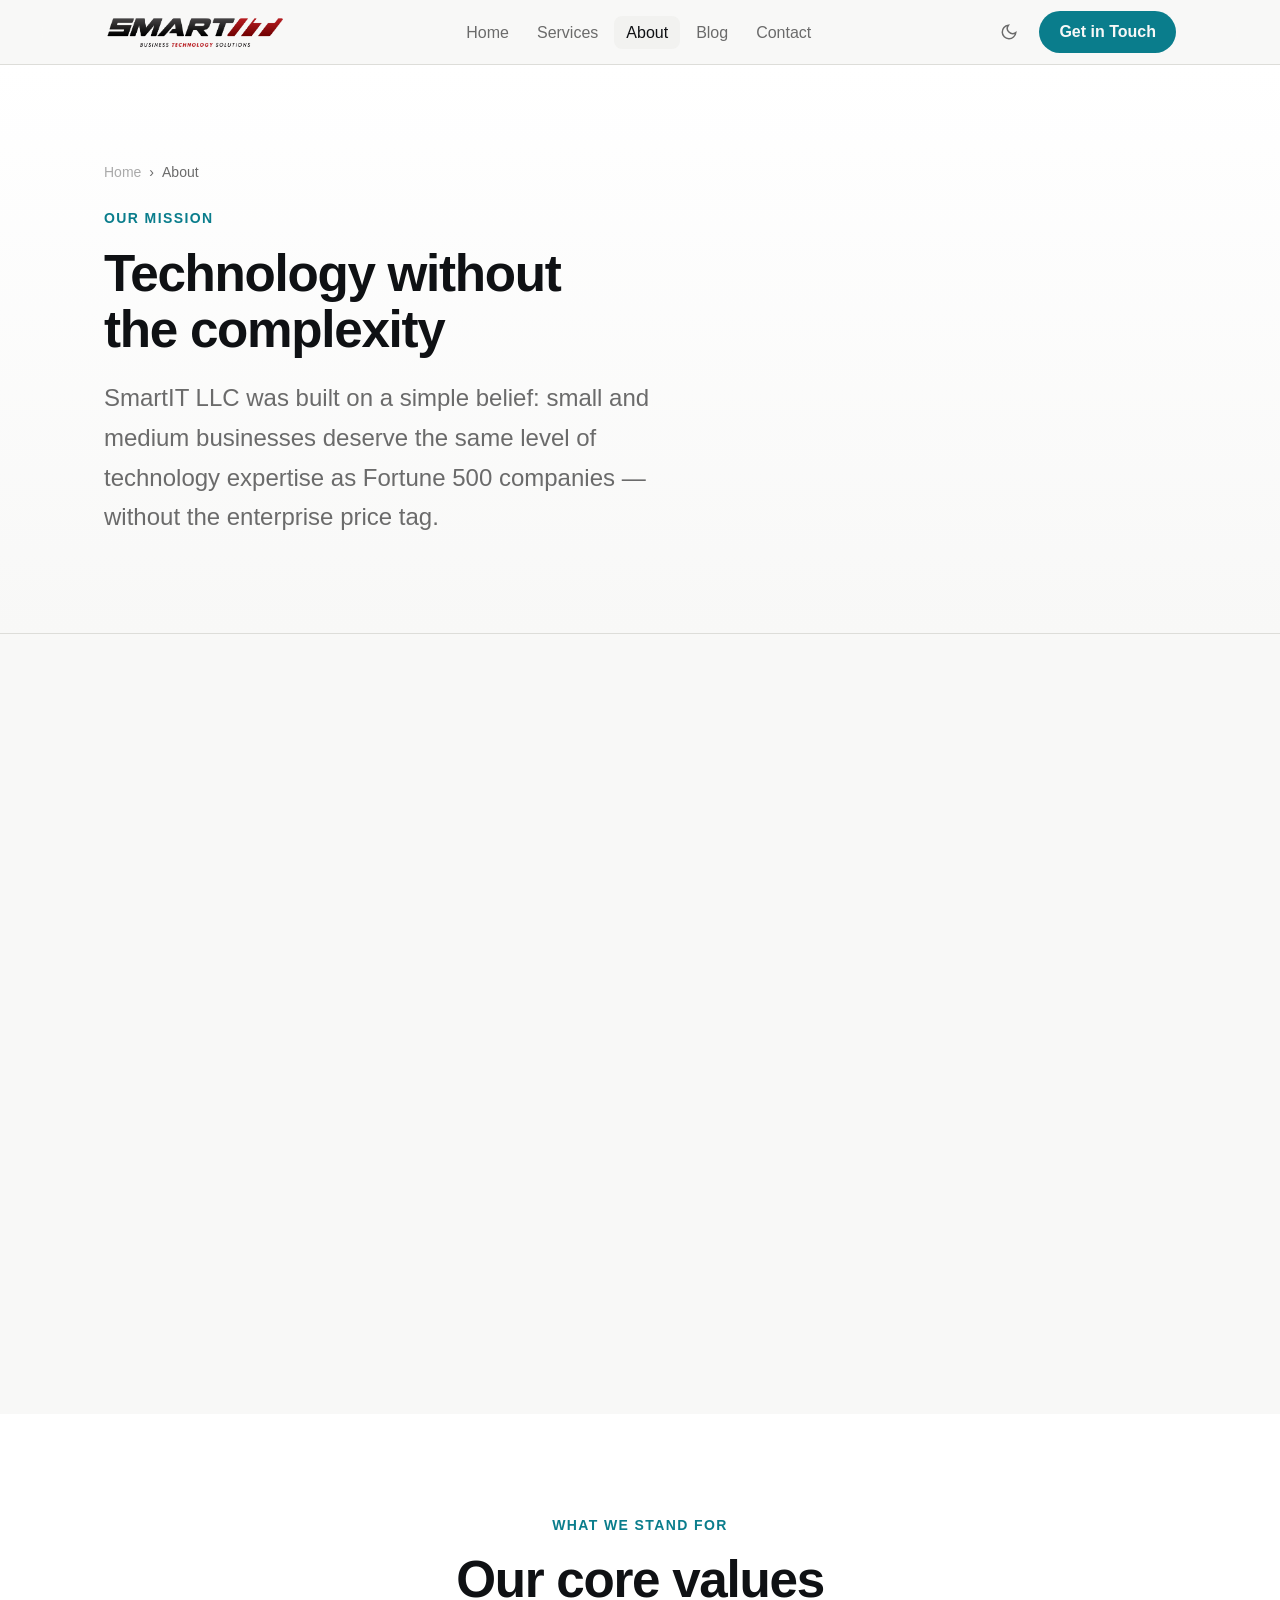
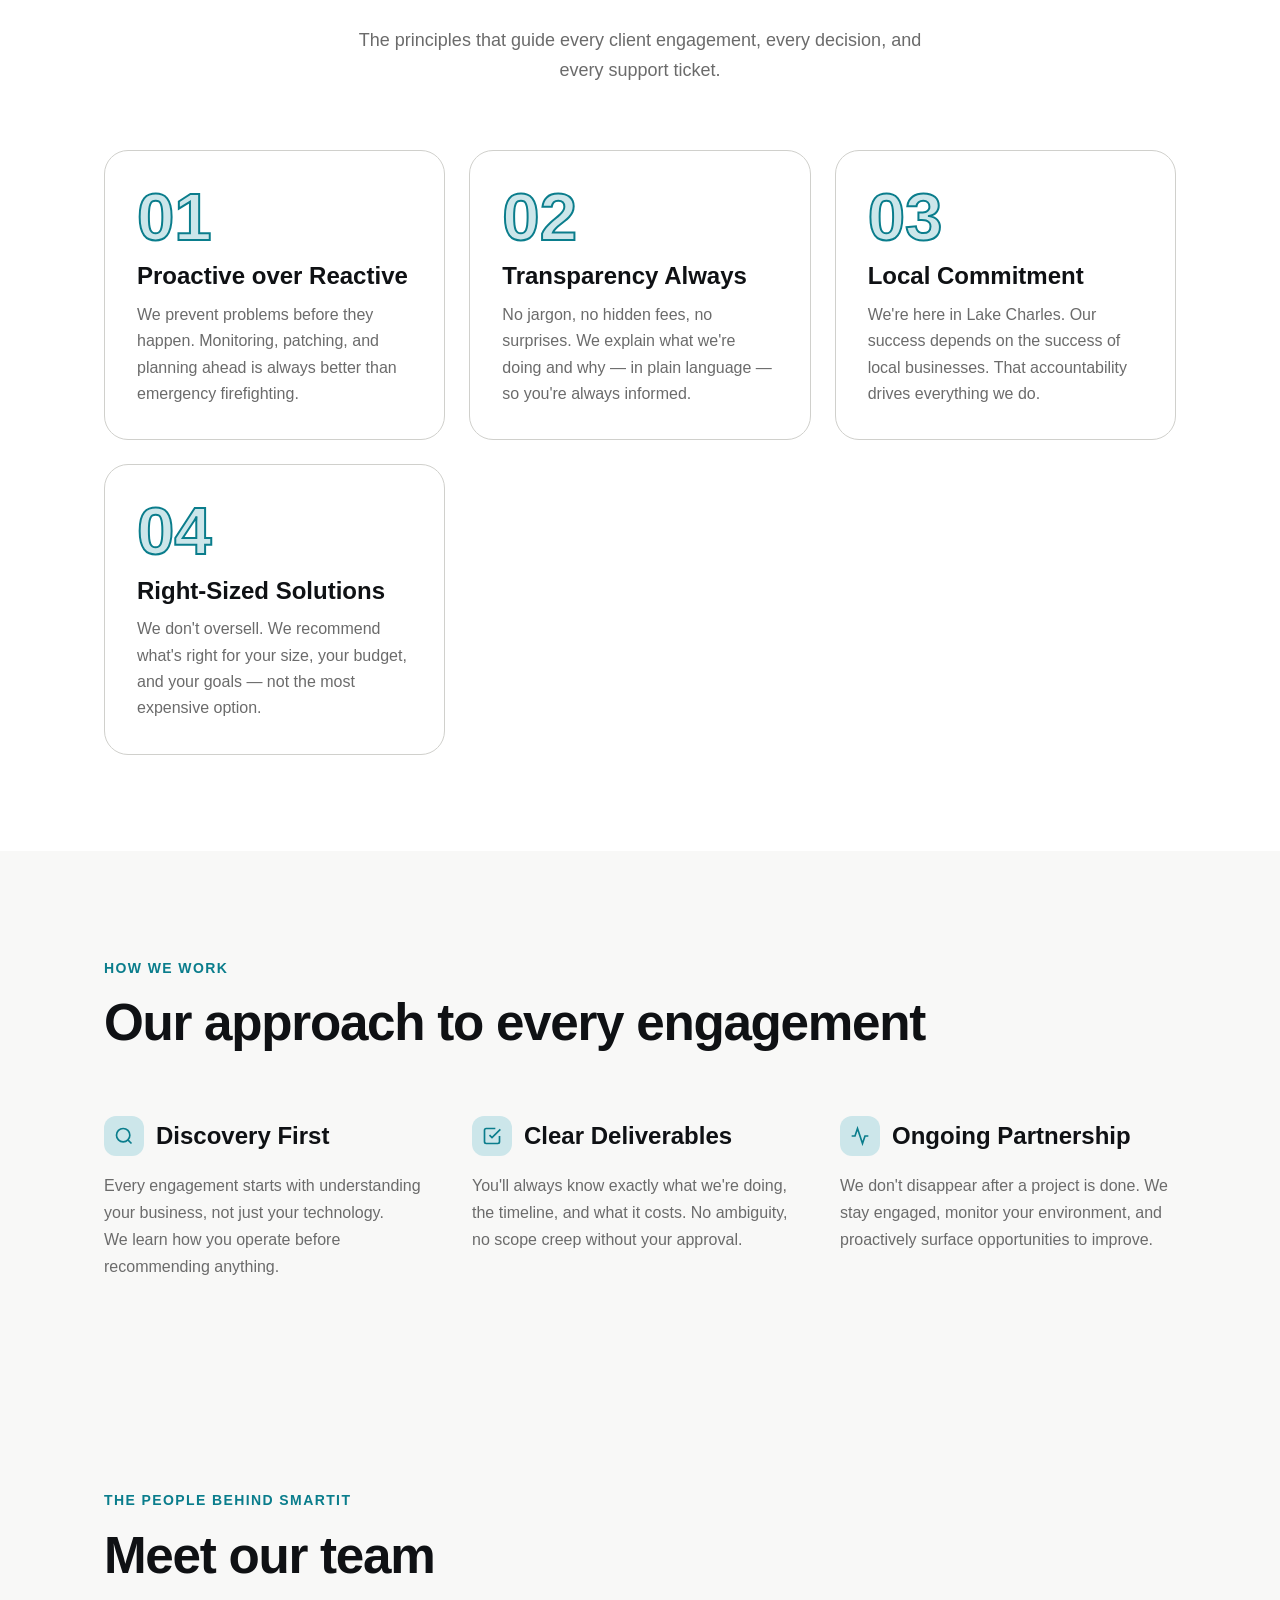
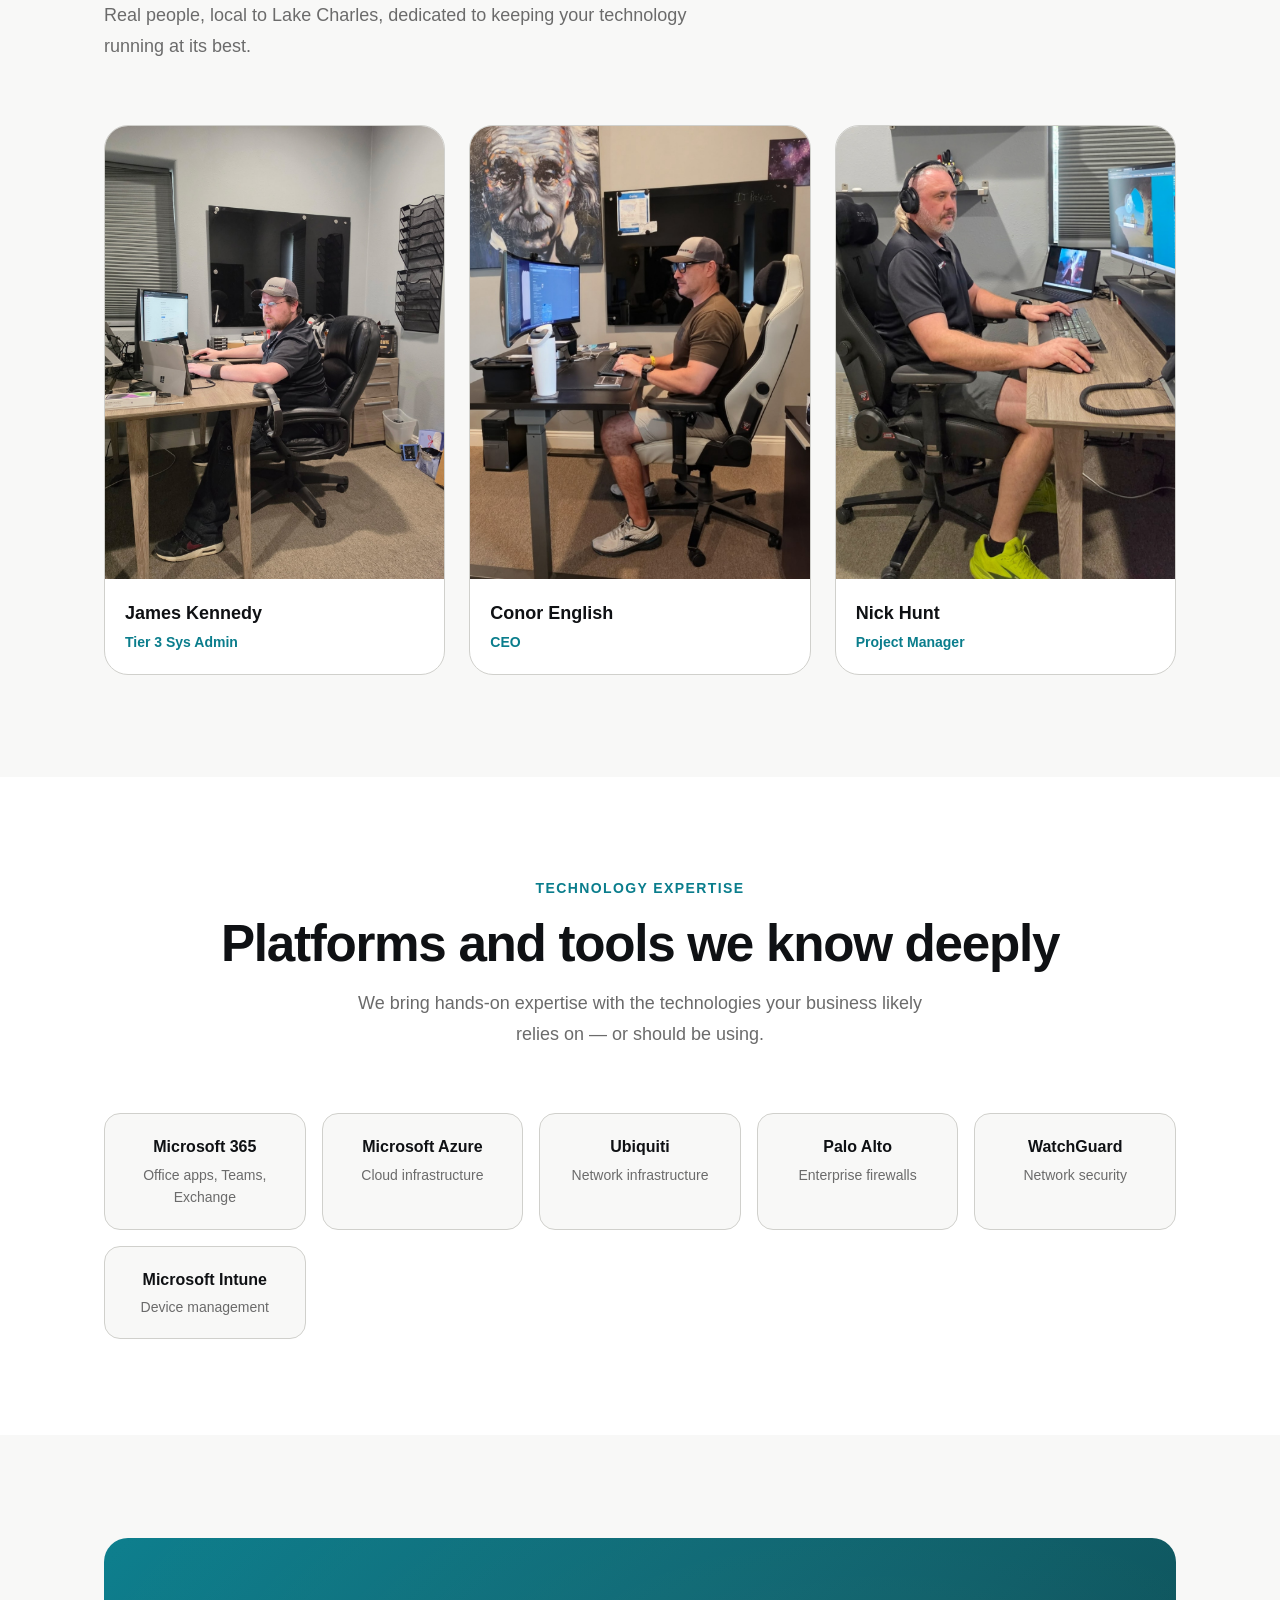
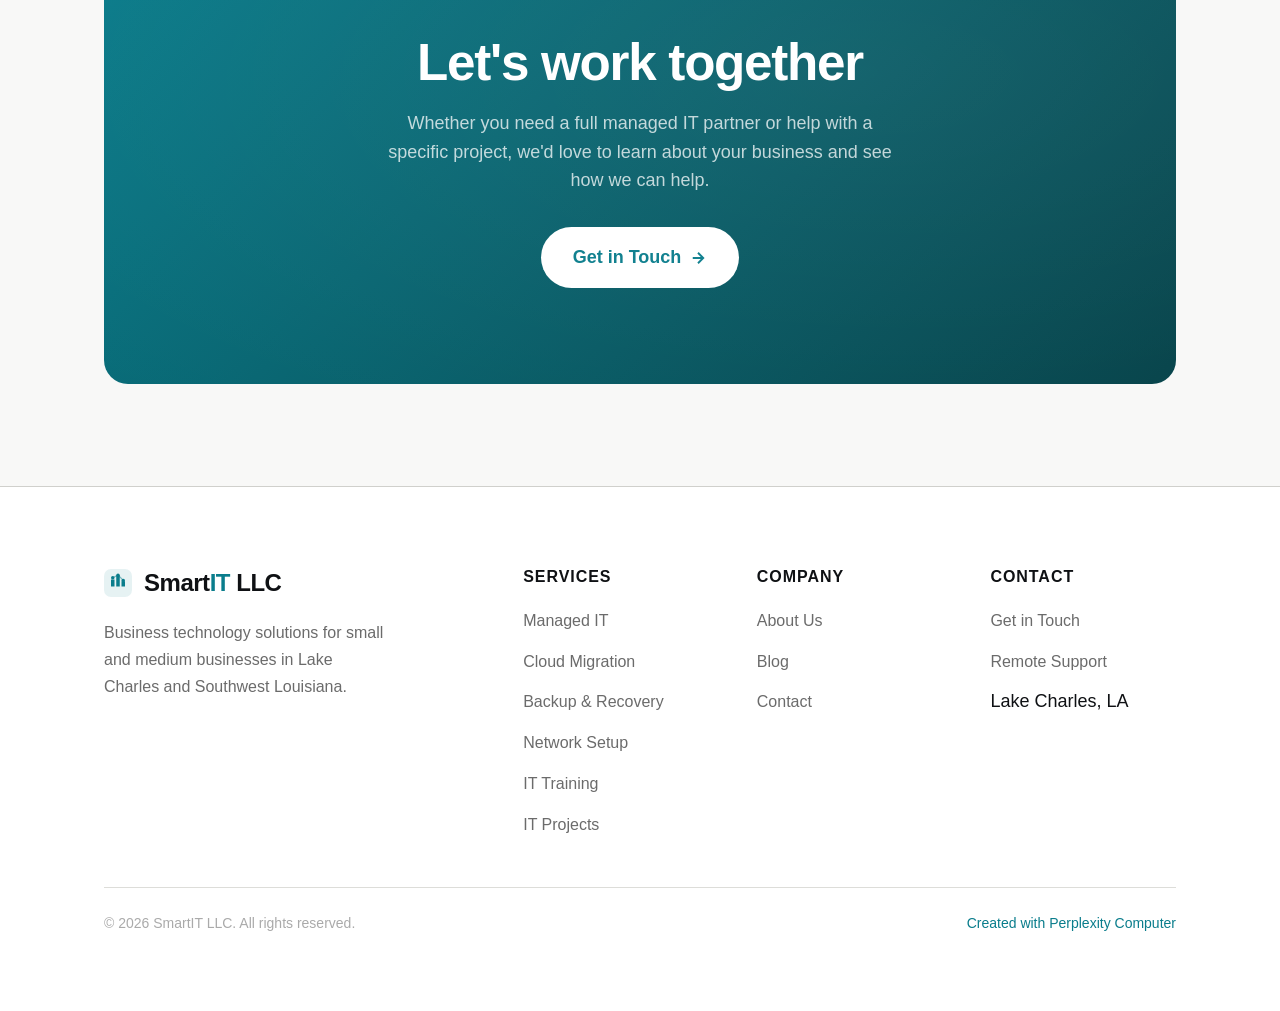
==== about.html @ 34fceff1 "Add files via upload" ====
<!DOCTYPE html>
<html lang="en">
<head>
<!--
   ______                            __
  / ____/___  ____ ___  ____  __  __/ /____  _____
 / /   / __ \/ __ `__ \/ __ \/ / / / __/ _ \/ ___/
/ /___/ /_/ / / / / / / /_/ / /_/ / /_/  __/ /
\____/\____/_/ /_/ /_/ .___/\__,_/\__/\___/_/
                    /_/
        Created with Perplexity Computer
        https://www.perplexity.ai/computer
-->
<meta name="generator" content="Perplexity Computer">
<meta name="author" content="Perplexity Computer">
<meta property="og:see_also" content="https://www.perplexity.ai/computer">
<link rel="author" href="https://www.perplexity.ai/computer">

  <meta charset="UTF-8">
  <meta name="viewport" content="width=device-width, initial-scale=1.0">
  <title>About SmartIT LLC — Our Mission & Values | Lake Charles, LA</title>
  <meta name="description" content="SmartIT LLC is dedicated to delivering enterprise-quality IT services to small and medium businesses in Southwest Louisiana. Learn about our mission, values, and approach.">

  <link rel="stylesheet" href="./base.css">
  <link rel="stylesheet" href="./style.css">
  <script src="https://identity.netlify.com/v1/netlify-identity-widget.js"></script>

  <script>
    (function(){
      var d = matchMedia('(prefers-color-scheme:dark)').matches ? 'dark' : 'light';
      document.documentElement.setAttribute('data-theme', d);
    })();
  </script>
</head>
<body>

<!-- ===================== HEADER ===================== -->
<header class="site-header" id="site-header">
  <div class="container">
    <nav class="nav" role="navigation" aria-label="Main navigation">
      <a href="./index.html" class="nav-logo" aria-label="SmartIT LLC home">
                <img src="./assets/logo.png" alt="SmartIT LLC" class="nav-logo-img" width="140" height="28">
      </a>
      <ul class="nav-links" role="list">
        <li><a href="./index.html">Home</a></li>
        <li><a href="./services.html">Services</a></li>
        <li><a href="./about.html" class="active">About</a></li>
        <li><a href="./blog.html">Blog</a></li>
        <li><a href="./contact.html">Contact</a></li>
      </ul>
      <div class="nav-actions">
        <button class="theme-toggle" data-theme-toggle aria-label="Switch to dark mode">
          <svg width="18" height="18" viewBox="0 0 24 24" fill="none" stroke="currentColor" stroke-width="2"><path d="M21 12.79A9 9 0 1 1 11.21 3 7 7 0 0 0 21 12.79z"/></svg>
        </button>
        <a href="./contact.html" class="btn btn-primary nav-cta">Get in Touch</a>
        <button class="nav-hamburger" id="nav-hamburger" aria-label="Open menu" aria-expanded="false">
          <span></span><span></span><span></span>
        </button>
      </div>
    </nav>
    <nav class="nav-mobile" id="nav-mobile" aria-label="Mobile navigation">
      <a href="./index.html">Home</a>
      <a href="./services.html">Services</a>
      <a href="./about.html" class="active">About</a>
      <a href="./blog.html">Blog</a>
      <a href="./contact.html">Contact</a>
      <a href="./contact.html" class="nav-cta-mobile">Get in Touch</a>
    </nav>
  </div>
</header>

<!-- ===================== PAGE HERO ===================== -->
<main>
<div class="page-hero">
  <div class="container">
    <nav class="breadcrumb" aria-label="Breadcrumb">
      <a href="./index.html">Home</a>
      <span aria-hidden="true">›</span>
      <span>About</span>
    </nav>
    <p class="page-hero-eyebrow">Our Mission</p>
    <h1 class="page-hero-title">Technology without<br>the complexity</h1>
    <p class="page-hero-body">SmartIT LLC was built on a simple belief: small and medium businesses deserve the same level of technology expertise as Fortune 500 companies — without the enterprise price tag.</p>
  </div>
</div>

<!-- ===================== MISSION ===================== -->
<section>
  <div class="container container--narrow">
    <div class="fade-in">
      <span class="section-eyebrow">Who We Are</span>
      <blockquote class="mission-statement">
        "We exist to simplify technology for business owners and their teams — delivering reliable, secure, and strategic IT solutions that let people focus on what they do best."
      </blockquote>
      <p style="font-size: var(--text-base); color: var(--color-text-muted); line-height: 1.75; max-width: 68ch;">
        Based in Lake Charles, Louisiana, SmartIT LLC was founded to bridge the gap between enterprise IT capabilities and the budgets and needs of real local businesses. We're not a national call center — we're your neighbors, and we care about the businesses that make Southwest Louisiana thrive.
      </p>
      <p style="font-size: var(--text-base); color: var(--color-text-muted); line-height: 1.75; max-width: 68ch; margin-top: var(--space-5);">
        Our team brings deep expertise in network infrastructure, cloud platforms, cybersecurity, and IT operations. But more importantly, we understand what it means to run a business — the budget pressures, the need for fast answers, and the importance of staying operational when technology fails.
      </p>
    </div>
  </div>
</section>

<!-- ===================== VALUES ===================== -->
<section style="background: var(--color-surface); padding-block: clamp(var(--space-16), 8vw, var(--space-24));">
  <div class="container">
    <div class="section-header centered fade-in">
      <span class="section-eyebrow">What We Stand For</span>
      <h2 class="section-title">Our core values</h2>
      <p class="section-body">The principles that guide every client engagement, every decision, and every support ticket.</p>
    </div>
    <div class="team-values">
      <div class="value-card fade-in">
        <div class="value-number">01</div>
        <h3 class="value-title">Proactive over Reactive</h3>
        <p class="value-body">We prevent problems before they happen. Monitoring, patching, and planning ahead is always better than emergency firefighting.</p>
      </div>
      <div class="value-card fade-in">
        <div class="value-number">02</div>
        <h3 class="value-title">Transparency Always</h3>
        <p class="value-body">No jargon, no hidden fees, no surprises. We explain what we're doing and why — in plain language — so you're always informed.</p>
      </div>
      <div class="value-card fade-in">
        <div class="value-number">03</div>
        <h3 class="value-title">Local Commitment</h3>
        <p class="value-body">We're here in Lake Charles. Our success depends on the success of local businesses. That accountability drives everything we do.</p>
      </div>
      <div class="value-card fade-in">
        <div class="value-number">04</div>
        <h3 class="value-title">Right-Sized Solutions</h3>
        <p class="value-body">We don't oversell. We recommend what's right for your size, your budget, and your goals — not the most expensive option.</p>
      </div>
    </div>
  </div>
</section>

<!-- ===================== APPROACH ===================== -->
<section>
  <div class="container">
    <div class="section-header fade-in">
      <span class="section-eyebrow">How We Work</span>
      <h2 class="section-title">Our approach to every engagement</h2>
    </div>
    <div style="display: grid; grid-template-columns: repeat(auto-fill, minmax(300px, 1fr)); gap: var(--space-8);">
      <div class="fade-in" style="display: flex; flex-direction: column; gap: var(--space-4);">
        <div style="display: flex; align-items: center; gap: var(--space-3);">
          <div style="width: 40px; height: 40px; background: var(--color-primary-highlight); border-radius: var(--radius-lg); display: flex; align-items: center; justify-content: center; color: var(--color-primary); flex-shrink: 0;">
            <svg width="20" height="20" viewBox="0 0 24 24" fill="none" stroke="currentColor" stroke-width="2"><circle cx="11" cy="11" r="8"/><path d="M21 21l-4.35-4.35"/></svg>
          </div>
          <h3 style="font-family: var(--font-display); font-size: var(--text-lg); font-weight: 700; color: var(--color-text);">Discovery First</h3>
        </div>
        <p style="font-size: var(--text-sm); color: var(--color-text-muted); line-height: 1.7;">Every engagement starts with understanding your business, not just your technology. We learn how you operate before recommending anything.</p>
      </div>
      <div class="fade-in" style="display: flex; flex-direction: column; gap: var(--space-4);">
        <div style="display: flex; align-items: center; gap: var(--space-3);">
          <div style="width: 40px; height: 40px; background: var(--color-primary-highlight); border-radius: var(--radius-lg); display: flex; align-items: center; justify-content: center; color: var(--color-primary); flex-shrink: 0;">
            <svg width="20" height="20" viewBox="0 0 24 24" fill="none" stroke="currentColor" stroke-width="2"><path d="M9 11l3 3L22 4"/><path d="M21 12v7a2 2 0 0 1-2 2H5a2 2 0 0 1-2-2V5a2 2 0 0 1 2-2h11"/></svg>
          </div>
          <h3 style="font-family: var(--font-display); font-size: var(--text-lg); font-weight: 700; color: var(--color-text);">Clear Deliverables</h3>
        </div>
        <p style="font-size: var(--text-sm); color: var(--color-text-muted); line-height: 1.7;">You'll always know exactly what we're doing, the timeline, and what it costs. No ambiguity, no scope creep without your approval.</p>
      </div>
      <div class="fade-in" style="display: flex; flex-direction: column; gap: var(--space-4);">
        <div style="display: flex; align-items: center; gap: var(--space-3);">
          <div style="width: 40px; height: 40px; background: var(--color-primary-highlight); border-radius: var(--radius-lg); display: flex; align-items: center; justify-content: center; color: var(--color-primary); flex-shrink: 0;">
            <svg width="20" height="20" viewBox="0 0 24 24" fill="none" stroke="currentColor" stroke-width="2"><path d="M22 12h-4l-3 9L9 3l-3 9H2"/></svg>
          </div>
          <h3 style="font-family: var(--font-display); font-size: var(--text-lg); font-weight: 700; color: var(--color-text);">Ongoing Partnership</h3>
        </div>
        <p style="font-size: var(--text-sm); color: var(--color-text-muted); line-height: 1.7;">We don't disappear after a project is done. We stay engaged, monitor your environment, and proactively surface opportunities to improve.</p>
      </div>
    </div>
  </div>
</section>


<!-- ===================== MEET THE TEAM ===================== -->
<section>
  <div class="container">
    <div class="section-header fade-in">
      <span class="section-eyebrow">The People Behind SmartIT</span>
      <h2 class="section-title">Meet our team</h2>
      <p class="section-body">Real people, local to Lake Charles, dedicated to keeping your technology running at its best.</p>
    </div>
    <div style="display: grid; grid-template-columns: repeat(3, 1fr); gap: var(--space-6);" class="team-photo-grid">
      <div class="fade-in" style="border-radius: var(--radius-2xl); overflow: hidden; border: 1px solid var(--color-border); background: var(--color-surface);">
        <div style="aspect-ratio: 3/4; overflow: hidden;">
          <img src="./assets/team-1.jpg" alt="SmartIT technician working at a desk with a Microsoft Surface and external monitor" loading="lazy" style="width: 100%; height: 100%; object-fit: cover; object-position: center top; transition: transform 0.5s cubic-bezier(0.16,1,0.3,1);" onmouseover="this.style.transform='scale(1.04)'" onmouseout="this.style.transform='scale(1)'">
        </div>
        <div style="padding: var(--space-5);">
          <div style="font-family: var(--font-display); font-weight: 700; color: var(--color-text); font-size: var(--text-base);">James Kennedy</div>
          <div style="font-size: var(--text-xs); color: var(--color-primary); font-weight: 600; margin-top: 4px;">Tier 3 Sys Admin</div>
        </div>
      </div>
      <div class="fade-in" style="border-radius: var(--radius-2xl); overflow: hidden; border: 1px solid var(--color-border); background: var(--color-surface);">
        <div style="aspect-ratio: 3/4; overflow: hidden;">
          <img src="./assets/team-2.jpg" alt="SmartIT technician at a standing desk with dual monitors and IT project notes on board" loading="lazy" style="width: 100%; height: 100%; object-fit: cover; object-position: center top; transition: transform 0.5s cubic-bezier(0.16,1,0.3,1);" onmouseover="this.style.transform='scale(1.04)'" onmouseout="this.style.transform='scale(1)'">
        </div>
        <div style="padding: var(--space-5);">
          <div style="font-family: var(--font-display); font-weight: 700; color: var(--color-text); font-size: var(--text-base);">Conor English</div>
          <div style="font-size: var(--text-xs); color: var(--color-primary); font-weight: 600; margin-top: 4px;">CEO</div>
        </div>
      </div>
      <div class="fade-in" style="border-radius: var(--radius-2xl); overflow: hidden; border: 1px solid var(--color-border); background: var(--color-surface);">
        <div style="aspect-ratio: 3/4; overflow: hidden;">
          <img src="./assets/team-3.jpg" alt="SmartIT technician with headphones managing multi-monitor workstation" loading="lazy" style="width: 100%; height: 100%; object-fit: cover; object-position: center top; transition: transform 0.5s cubic-bezier(0.16,1,0.3,1);" onmouseover="this.style.transform='scale(1.04)'" onmouseout="this.style.transform='scale(1)'">
        </div>
        <div style="padding: var(--space-5);">
          <div style="font-family: var(--font-display); font-weight: 700; color: var(--color-text); font-size: var(--text-base);">Nick Hunt</div>
          <div style="font-size: var(--text-xs); color: var(--color-primary); font-weight: 600; margin-top: 4px;">Project Manager</div>
        </div>
      </div>
    </div>
    <style>
      @media (max-width: 700px) {
        .team-photo-grid { grid-template-columns: 1fr !important; }
      }
      @media (max-width: 960px) and (min-width: 701px) {
        .team-photo-grid { grid-template-columns: 1fr 1fr !important; }
      }
    </style>
  </div>
</section>

<!-- ===================== EXPERTISE AREAS ===================== -->
<section style="background: var(--color-surface); padding-block: clamp(var(--space-16), 8vw, var(--space-24));">
  <div class="container">
    <div class="section-header centered fade-in">
      <span class="section-eyebrow">Technology Expertise</span>
      <h2 class="section-title">Platforms and tools we know deeply</h2>
      <p class="section-body">We bring hands-on expertise with the technologies your business likely relies on — or should be using.</p>
    </div>
    <div style="display: grid; grid-template-columns: repeat(auto-fill, minmax(200px, 1fr)); gap: var(--space-4);">
      <div class="fade-in" style="background: var(--color-bg); border: 1px solid var(--color-border); border-radius: var(--radius-xl); padding: var(--space-5); text-align: center;">
        <div style="font-family: var(--font-display); font-size: var(--text-sm); font-weight: 700; color: var(--color-text);">Microsoft 365</div>
        <div style="font-size: var(--text-xs); color: var(--color-text-muted); margin-top: 4px;">Office apps, Teams, Exchange</div>
      </div>
      <div class="fade-in" style="background: var(--color-bg); border: 1px solid var(--color-border); border-radius: var(--radius-xl); padding: var(--space-5); text-align: center;">
        <div style="font-family: var(--font-display); font-size: var(--text-sm); font-weight: 700; color: var(--color-text);">Microsoft Azure</div>
        <div style="font-size: var(--text-xs); color: var(--color-text-muted); margin-top: 4px;">Cloud infrastructure</div>
      </div>
      <div class="fade-in" style="background: var(--color-bg); border: 1px solid var(--color-border); border-radius: var(--radius-xl); padding: var(--space-5); text-align: center;">
        <div style="font-family: var(--font-display); font-size: var(--text-sm); font-weight: 700; color: var(--color-text);">Ubiquiti</div>
        <div style="font-size: var(--text-xs); color: var(--color-text-muted); margin-top: 4px;">Network infrastructure</div>
      </div>
      <div class="fade-in" style="background: var(--color-bg); border: 1px solid var(--color-border); border-radius: var(--radius-xl); padding: var(--space-5); text-align: center;">
        <div style="font-family: var(--font-display); font-size: var(--text-sm); font-weight: 700; color: var(--color-text);">Palo Alto</div>
        <div style="font-size: var(--text-xs); color: var(--color-text-muted); margin-top: 4px;">Enterprise firewalls</div>
      </div>
      <div class="fade-in" style="background: var(--color-bg); border: 1px solid var(--color-border); border-radius: var(--radius-xl); padding: var(--space-5); text-align: center;">
        <div style="font-family: var(--font-display); font-size: var(--text-sm); font-weight: 700; color: var(--color-text);">WatchGuard</div>
        <div style="font-size: var(--text-xs); color: var(--color-text-muted); margin-top: 4px;">Network security</div>
      </div>
      <div class="fade-in" style="background: var(--color-bg); border: 1px solid var(--color-border); border-radius: var(--radius-xl); padding: var(--space-5); text-align: center;">
        <div style="font-family: var(--font-display); font-size: var(--text-sm); font-weight: 700; color: var(--color-text);">Microsoft Intune</div>
        <div style="font-size: var(--text-xs); color: var(--color-text-muted); margin-top: 4px;">Device management</div>
      </div>
    </div>
  </div>
</section>

<!-- ===================== CTA ===================== -->
<section>
  <div class="container">
    <div class="cta-section fade-in">
      <h2 class="cta-title">Let's work together</h2>
      <p class="cta-body">Whether you need a full managed IT partner or help with a specific project, we'd love to learn about your business and see how we can help.</p>
      <a href="./contact.html" class="btn-cta-white">
        Get in Touch
        <svg width="18" height="18" viewBox="0 0 24 24" fill="none" stroke="currentColor" stroke-width="2.5" aria-hidden="true"><path d="M5 12h14M12 5l7 7-7 7"/></svg>
      </a>
    </div>
  </div>
</section>
</main>

<!-- ===================== FOOTER ===================== -->
<footer class="site-footer">
  <div class="container">
    <div class="footer-grid">
      <div>
        <a href="./index.html" class="nav-logo" style="margin-bottom: var(--space-4);">
          <svg width="28" height="28" viewBox="0 0 32 32" fill="none" aria-hidden="true">
            <rect width="32" height="32" rx="8" fill="currentColor" opacity="0.1"/>
            <path d="M8 12h4v8H8zM14 8h4v12h-4zM20 14h4v6h-4z" fill="currentColor"/>
            <circle cx="10" cy="10" r="2" fill="currentColor"/>
            <circle cx="16" cy="7" r="2" fill="currentColor"/>
            <circle cx="22" cy="13" r="2" fill="currentColor"/>
            <path d="M10 10 L16 7 L22 13" stroke="currentColor" stroke-width="1.5" fill="none" opacity="0.5"/>
          </svg>
          <span class="nav-logo-text">Smart<span>IT</span> LLC</span>
        </a>
        <p class="footer-brand-desc">Business technology solutions for small and medium businesses in Lake Charles and Southwest Louisiana.</p>
      </div>
      <div>
        <div class="footer-col-title">Services</div>
        <ul class="footer-links" role="list">
          <li><a href="./services.html#managed-it">Managed IT</a></li>
          <li><a href="./services.html#cloud">Cloud Migration</a></li>
          <li><a href="./services.html#backup">Backup & Recovery</a></li>
          <li><a href="./services.html#network">Network Setup</a></li>
          <li><a href="./services.html#training">IT Training</a></li>
          <li><a href="./services.html#projects">IT Projects</a></li>
        </ul>
      </div>
      <div>
        <div class="footer-col-title">Company</div>
        <ul class="footer-links" role="list">
          <li><a href="./about.html">About Us</a></li>
          <li><a href="./blog.html">Blog</a></li>
          <li><a href="./contact.html">Contact</a></li>
        </ul>
      </div>
      <div>
        <div class="footer-col-title">Contact</div>
        <ul class="footer-links" role="list">
          <li><a href="./contact.html">Get in Touch</a></li>
          <li><a href="./contact.html">Remote Support</a></li>
          <li>Lake Charles, LA</li>
        </ul>
      </div>
    </div>
    <div class="footer-bottom">
      <p class="footer-legal">© 2026 SmartIT LLC. All rights reserved.</p>
      <p class="footer-attribution"><a href="https://www.perplexity.ai/computer" target="_blank" rel="noopener noreferrer">Created with Perplexity Computer</a></p>
    </div>
  </div>
</footer>

<script>
(function(){
  var t = document.querySelector('[data-theme-toggle]');
  var r = document.documentElement;
  var d = r.getAttribute('data-theme') || (matchMedia('(prefers-color-scheme:dark)').matches ? 'dark' : 'light');
  r.setAttribute('data-theme', d);
  function updateIcon() {
    if (!t) return;
    t.innerHTML = d === 'dark'
      ? '<svg width="18" height="18" viewBox="0 0 24 24" fill="none" stroke="currentColor" stroke-width="2"><circle cx="12" cy="12" r="5"/><path d="M12 1v2M12 21v2M4.22 4.22l1.42 1.42M18.36 18.36l1.42 1.42M1 12h2M21 12h2M4.22 19.78l1.42-1.42M18.36 5.64l1.42-1.42"/></svg>'
      : '<svg width="18" height="18" viewBox="0 0 24 24" fill="none" stroke="currentColor" stroke-width="2"><path d="M21 12.79A9 9 0 1 1 11.21 3 7 7 0 0 0 21 12.79z"/></svg>';
    t.setAttribute('aria-label', 'Switch to ' + (d === 'dark' ? 'light' : 'dark') + ' mode');
  }
  updateIcon();
  if (t) t.addEventListener('click', function() {
    d = d === 'dark' ? 'light' : 'dark';
    r.setAttribute('data-theme', d);
    updateIcon();
  });
})();
(function(){
  var header = document.getElementById('site-header');
  window.addEventListener('scroll', function() {
    if (window.scrollY > 20) header.classList.add('scrolled');
    else header.classList.remove('scrolled');
  }, { passive: true });
})();
(function(){
  var btn = document.getElementById('nav-hamburger');
  var menu = document.getElementById('nav-mobile');
  if (!btn || !menu) return;
  btn.addEventListener('click', function() {
    var open = menu.classList.toggle('open');
    btn.classList.toggle('open', open);
    btn.setAttribute('aria-expanded', open);
  });
})();
</script>

  <script>
  if(window.netlifyIdentity){window.netlifyIdentity.on('init',function(user){if(!user){window.netlifyIdentity.on('login',function(){document.location.href='/admin/';});}});}
  </script>
</body>
</html>
---- base.css ----
/* base.css */
*, *::before, *::after { box-sizing: border-box; margin: 0; padding: 0; }

html {
  -moz-text-size-adjust: none;
  -webkit-text-size-adjust: none;
  text-size-adjust: none;
  -webkit-font-smoothing: antialiased;
  -moz-osx-font-smoothing: grayscale;
  text-rendering: optimizeLegibility;
  scroll-behavior: smooth;
  hanging-punctuation: first last;
  scroll-padding-top: var(--space-16);
}

body {
  min-height: 100dvh;
  line-height: 1.6;
  font-family: var(--font-body, sans-serif);
  font-size: var(--text-base);
  color: var(--color-text);
  background-color: var(--color-bg);
}

img, picture, video, canvas, svg { display: block; max-width: 100%; height: auto; }
ul[role="list"], ol[role="list"] { list-style: none; }
input, button, textarea, select { font: inherit; color: inherit; }

h1, h2, h3, h4, h5, h6 { text-wrap: balance; line-height: 1.15; }
p, li, figcaption { text-wrap: pretty; max-width: 72ch; }

::selection {
  background: oklch(from var(--color-primary) l c h / 0.25);
  color: var(--color-text);
}

:focus-visible {
  outline: 2px solid var(--color-primary);
  outline-offset: 3px;
  border-radius: var(--radius-sm);
}

@media (prefers-reduced-motion: reduce) {
  *, *::before, *::after {
    animation-duration: 0.01ms !important;
    animation-iteration-count: 1 !important;
    transition-duration: 0.01ms !important;
    scroll-behavior: auto !important;
  }
}

button { cursor: pointer; background: none; border: none; }
table { border-collapse: collapse; width: 100%; }

a, button, [role="button"], [role="link"], input, textarea, select {
  transition: color var(--transition-interactive),
              background var(--transition-interactive),
              border-color var(--transition-interactive),
              box-shadow var(--transition-interactive);
}

.sr-only {
  position: absolute; width: 1px; height: 1px; padding: 0; margin: -1px;
  overflow: hidden; clip: rect(0, 0, 0, 0); white-space: nowrap; border-width: 0;
}
---- style.css ----
/* ============================================================
   SMARTIT LLC — Design Tokens & Component Styles
   Art direction: Premium dark tech. Apple-inspired. Clean, confident.
   Palette: Deep navy-charcoal surfaces, teal accent, cool white text.
   Fonts: Cabinet Grotesk (display) + Satoshi (body)
   ============================================================ */

/* --- Google Fonts preconnect --- */
@import url('https://api.fontshare.com/v2/css?f[]=cabinet-grotesk@400,500,700,800,900&f[]=satoshi@300,400,500,700&display=swap');

/* ---- DESIGN TOKENS ---- */
:root, [data-theme="light"] {
  /* Type scale */
  --text-xs:   clamp(0.75rem,  0.7rem  + 0.25vw, 0.875rem);
  --text-sm:   clamp(0.875rem, 0.8rem  + 0.35vw, 1rem);
  --text-base: clamp(1rem,     0.95rem + 0.25vw, 1.125rem);
  --text-lg:   clamp(1.125rem, 1rem    + 0.75vw, 1.5rem);
  --text-xl:   clamp(1.5rem,   1.2rem  + 1.25vw, 2.25rem);
  --text-2xl:  clamp(2rem,     1.2rem  + 2.5vw,  3.5rem);
  --text-3xl:  clamp(2.5rem,   1rem    + 4vw,    5rem);
  --text-hero: clamp(3rem,     0.5rem  + 7vw,    8rem);

  /* Spacing */
  --space-1:  0.25rem;
  --space-2:  0.5rem;
  --space-3:  0.75rem;
  --space-4:  1rem;
  --space-5:  1.25rem;
  --space-6:  1.5rem;
  --space-8:  2rem;
  --space-10: 2.5rem;
  --space-12: 3rem;
  --space-16: 4rem;
  --space-20: 5rem;
  --space-24: 6rem;
  --space-32: 8rem;

  /* Content widths */
  --content-narrow:  640px;
  --content-default: 960px;
  --content-wide:    1200px;

  /* Fonts */
  --font-display: 'Cabinet Grotesk', 'Helvetica Neue', sans-serif;
  --font-body:    'Satoshi', 'Inter', sans-serif;

  /* Radius */
  --radius-sm:   0.375rem;
  --radius-md:   0.5rem;
  --radius-lg:   0.75rem;
  --radius-xl:   1rem;
  --radius-2xl:  1.5rem;
  --radius-full: 9999px;

  /* Transitions */
  --transition-interactive: 180ms cubic-bezier(0.16, 1, 0.3, 1);
  --ease-out: cubic-bezier(0.16, 1, 0.3, 1);

  /* LIGHT MODE — warm white */
  --color-bg:              #f8f8f7;
  --color-surface:         #ffffff;
  --color-surface-2:       #f2f2f0;
  --color-surface-offset:  #eaeae8;
  --color-divider:         #ddddd9;
  --color-border:          #d0d0cc;
  --color-text:            #0f1114;
  --color-text-muted:      #6b6b6b;
  --color-text-faint:      #aaaaaa;
  --color-text-inverse:    #f8f8f7;
  --color-primary:         #0a7d8c;
  --color-primary-hover:   #085e6b;
  --color-primary-active:  #054249;
  --color-primary-highlight: #cce6ea;
  --color-accent-glow:     rgba(10, 125, 140, 0.12);

  --shadow-sm: 0 1px 3px rgba(0,0,0,0.06);
  --shadow-md: 0 4px 16px rgba(0,0,0,0.08);
  --shadow-lg: 0 12px 40px rgba(0,0,0,0.12);
}

[data-theme="dark"] {
  --color-bg:              #0b0e12;
  --color-surface:         #111418;
  --color-surface-2:       #161b21;
  --color-surface-offset:  #1c2128;
  --color-divider:         #21272e;
  --color-border:          #2d343c;
  --color-text:            #e8eaed;
  --color-text-muted:      #8b939d;
  --color-text-faint:      #4a5260;
  --color-text-inverse:    #0b0e12;
  --color-primary:         #2ab6c8;
  --color-primary-hover:   #1e9db0;
  --color-primary-active:  #157e8e;
  --color-primary-highlight: #0d2f35;
  --color-accent-glow:     rgba(42, 182, 200, 0.1);

  --shadow-sm: 0 1px 3px rgba(0,0,0,0.3);
  --shadow-md: 0 4px 16px rgba(0,0,0,0.4);
  --shadow-lg: 0 12px 40px rgba(0,0,0,0.5);
}

@media (prefers-color-scheme: dark) {
  :root:not([data-theme]) {
    --color-bg:              #0b0e12;
    --color-surface:         #111418;
    --color-surface-2:       #161b21;
    --color-surface-offset:  #1c2128;
    --color-divider:         #21272e;
    --color-border:          #2d343c;
    --color-text:            #e8eaed;
    --color-text-muted:      #8b939d;
    --color-text-faint:      #4a5260;
    --color-text-inverse:    #0b0e12;
    --color-primary:         #2ab6c8;
    --color-primary-hover:   #1e9db0;
    --color-primary-active:  #157e8e;
    --color-primary-highlight: #0d2f35;
    --color-accent-glow:     rgba(42, 182, 200, 0.1);
    --shadow-sm: 0 1px 3px rgba(0,0,0,0.3);
    --shadow-md: 0 4px 16px rgba(0,0,0,0.4);
    --shadow-lg: 0 12px 40px rgba(0,0,0,0.5);
  }
}

/* ---- LAYOUT UTILITIES ---- */
.container {
  width: 100%;
  max-width: var(--content-wide);
  margin-inline: auto;
  padding-inline: clamp(var(--space-6), 5vw, var(--space-16));
}
.container--narrow {
  max-width: var(--content-default);
}

/* ---- HEADER / NAV ---- */
.site-header {
  position: sticky;
  top: 0;
  z-index: 100;
  background: color-mix(in srgb, var(--color-bg) 85%, transparent);
  backdrop-filter: blur(20px) saturate(180%);
  -webkit-backdrop-filter: blur(20px) saturate(180%);
  border-bottom: 1px solid var(--color-divider);
  transition: box-shadow 0.3s var(--ease-out);
}
.site-header.scrolled {
  box-shadow: var(--shadow-md);
}

.nav {
  display: flex;
  align-items: center;
  justify-content: space-between;
  height: 64px;
  gap: var(--space-8);
}

.nav-logo {
  display: flex;
  align-items: center;
  gap: var(--space-3);
  text-decoration: none;
  flex-shrink: 0;
}
.nav-logo svg { color: var(--color-primary); }
.nav-logo-text {
  font-family: var(--font-display);
  font-size: var(--text-lg);
  font-weight: 800;
  letter-spacing: -0.02em;
  color: var(--color-text);
}
.nav-logo-text span { color: var(--color-primary); }

/* Real logo image */
.nav-logo-img {
  height: 36px;
  width: auto;
  display: block;
  /* Logo is black/dark on transparent — works on light bg */
  transition: filter 0.2s ease;
}
/* Dark mode: invert to white, keep red accent readable */
[data-theme="dark"] .nav-logo-img {
  filter: brightness(0) invert(1);
}

.nav-links {
  display: flex;
  align-items: center;
  gap: var(--space-1);
  list-style: none;
}
.nav-links a {
  font-family: var(--font-body);
  font-size: var(--text-sm);
  font-weight: 500;
  color: var(--color-text-muted);
  text-decoration: none;
  padding: var(--space-2) var(--space-3);
  border-radius: var(--radius-md);
  transition: color var(--transition-interactive), background var(--transition-interactive);
}
.nav-links a:hover, .nav-links a.active {
  color: var(--color-text);
  background: var(--color-surface-2);
}

.nav-cta {
  font-family: var(--font-body);
  font-size: var(--text-sm);
  font-weight: 600;
  color: var(--color-text-inverse) !important;
  background: var(--color-primary) !important;
  padding: var(--space-2) var(--space-5) !important;
  border-radius: var(--radius-full) !important;
  transition: background var(--transition-interactive), transform var(--transition-interactive), box-shadow var(--transition-interactive) !important;
}
.nav-cta:hover {
  background: var(--color-primary-hover) !important;
  transform: translateY(-1px);
  box-shadow: 0 4px 16px var(--color-accent-glow);
}

.nav-actions {
  display: flex;
  align-items: center;
  gap: var(--space-3);
}

/* Theme toggle */
.theme-toggle {
  width: 36px;
  height: 36px;
  display: flex;
  align-items: center;
  justify-content: center;
  border-radius: var(--radius-full);
  color: var(--color-text-muted);
  transition: color var(--transition-interactive), background var(--transition-interactive);
}
.theme-toggle:hover {
  color: var(--color-text);
  background: var(--color-surface-2);
}

/* Hamburger */
.nav-hamburger {
  display: none;
  flex-direction: column;
  gap: 5px;
  width: 36px;
  height: 36px;
  align-items: center;
  justify-content: center;
  border-radius: var(--radius-md);
  transition: background var(--transition-interactive);
}
.nav-hamburger:hover { background: var(--color-surface-2); }
.nav-hamburger span {
  display: block;
  width: 20px;
  height: 2px;
  background: var(--color-text);
  border-radius: 2px;
  transition: transform 0.3s var(--ease-out), opacity 0.3s;
}
.nav-hamburger.open span:nth-child(1) { transform: translateY(7px) rotate(45deg); }
.nav-hamburger.open span:nth-child(2) { opacity: 0; }
.nav-hamburger.open span:nth-child(3) { transform: translateY(-7px) rotate(-45deg); }

/* Mobile nav drawer */
.nav-mobile {
  display: none;
  flex-direction: column;
  gap: var(--space-1);
  padding: var(--space-4) var(--space-4) var(--space-6);
  border-top: 1px solid var(--color-divider);
}
.nav-mobile.open { display: flex; }
.nav-mobile a {
  font-size: var(--text-base);
  font-weight: 500;
  color: var(--color-text-muted);
  text-decoration: none;
  padding: var(--space-3) var(--space-4);
  border-radius: var(--radius-lg);
  transition: color var(--transition-interactive), background var(--transition-interactive);
}
.nav-mobile a:hover, .nav-mobile a.active {
  color: var(--color-text);
  background: var(--color-surface-2);
}
.nav-mobile .nav-cta-mobile {
  margin-top: var(--space-3);
  display: block;
  text-align: center;
  background: var(--color-primary);
  color: var(--color-text-inverse);
  border-radius: var(--radius-full);
  padding: var(--space-3) var(--space-6);
  font-weight: 600;
}

@media (max-width: 768px) {
  .nav-links { display: none; }
  .nav-hamburger { display: flex; }
  .nav-actions .nav-cta { display: none; }
}

/* ---- BUTTONS ---- */
.btn {
  display: inline-flex;
  align-items: center;
  gap: var(--space-2);
  font-family: var(--font-body);
  font-size: var(--text-sm);
  font-weight: 600;
  text-decoration: none;
  border-radius: var(--radius-full);
  padding: var(--space-3) var(--space-6);
  cursor: pointer;
  transition: background var(--transition-interactive),
              color var(--transition-interactive),
              transform var(--transition-interactive),
              box-shadow var(--transition-interactive);
  border: none;
}
.btn:hover { transform: translateY(-1px); }
.btn:active { transform: translateY(0); }

.btn-primary {
  background: var(--color-primary);
  color: var(--color-text-inverse);
}
.btn-primary:hover {
  background: var(--color-primary-hover);
  box-shadow: 0 8px 24px var(--color-accent-glow);
}

.btn-secondary {
  background: var(--color-surface-offset);
  color: var(--color-text);
  border: 1px solid var(--color-border);
}
.btn-secondary:hover {
  background: var(--color-surface-2);
  border-color: var(--color-primary);
  color: var(--color-primary);
}

.btn-ghost {
  background: transparent;
  color: var(--color-primary);
  padding-left: 0;
  padding-right: 0;
}
.btn-ghost:hover { color: var(--color-primary-hover); }
.btn-ghost:hover { transform: none; }

.btn-lg {
  font-size: var(--text-base);
  padding: var(--space-4) var(--space-8);
}

/* ---- HERO ---- */
.hero {
  position: relative;
  min-height: 92vh;
  display: flex;
  align-items: center;
  overflow: hidden;
  background: var(--color-bg);
}

.hero-bg {
  position: absolute;
  inset: 0;
  z-index: 0;
}
.hero-bg img {
  width: 100%;
  height: 100%;
  object-fit: cover;
  object-position: center;
  opacity: 0.55;
}
.hero-bg::after {
  content: '';
  position: absolute;
  inset: 0;
  background: linear-gradient(
    to bottom,
    color-mix(in srgb, var(--color-bg) 20%, transparent) 0%,
    color-mix(in srgb, var(--color-bg) 5%, transparent) 40%,
    color-mix(in srgb, var(--color-bg) 70%, transparent) 80%,
    var(--color-bg) 100%
  );
}

[data-theme="light"] .hero-bg img { opacity: 0.12; }
[data-theme="light"] .hero-bg::after {
  background: linear-gradient(
    to bottom,
    color-mix(in srgb, var(--color-bg) 40%, transparent) 0%,
    color-mix(in srgb, var(--color-bg) 15%, transparent) 40%,
    color-mix(in srgb, var(--color-bg) 80%, transparent) 80%,
    var(--color-bg) 100%
  );
}

.hero-content {
  position: relative;
  z-index: 1;
  padding-block: clamp(var(--space-20), 12vw, var(--space-32));
  max-width: 800px;
}

.hero-eyebrow {
  display: inline-flex;
  align-items: center;
  gap: var(--space-2);
  font-size: var(--text-xs);
  font-weight: 600;
  letter-spacing: 0.1em;
  text-transform: uppercase;
  color: var(--color-primary);
  background: var(--color-primary-highlight);
  border: 1px solid color-mix(in srgb, var(--color-primary) 25%, transparent);
  padding: var(--space-1) var(--space-4);
  border-radius: var(--radius-full);
  margin-bottom: var(--space-6);
}

.hero-headline {
  font-family: var(--font-display);
  font-size: var(--text-3xl);
  font-weight: 900;
  letter-spacing: -0.03em;
  line-height: 1.05;
  color: var(--color-text);
  margin-bottom: var(--space-6);
}
.hero-headline em {
  font-style: normal;
  color: var(--color-primary);
}

.hero-body {
  font-size: var(--text-lg);
  color: var(--color-text-muted);
  line-height: 1.65;
  margin-bottom: var(--space-10);
  max-width: 560px;
}

.hero-actions {
  display: flex;
  flex-wrap: wrap;
  gap: var(--space-4);
  align-items: center;
}

.hero-trust {
  margin-top: var(--space-16);
  display: flex;
  align-items: center;
  gap: var(--space-4);
  flex-wrap: wrap;
}
.hero-trust-item {
  display: flex;
  align-items: center;
  gap: var(--space-2);
  font-size: var(--text-sm);
  color: var(--color-text-muted);
}
.hero-trust-item svg { color: var(--color-primary); flex-shrink: 0; }
.hero-trust-divider {
  width: 1px;
  height: 20px;
  background: var(--color-divider);
}

/* ---- SECTION BASICS ---- */
section {
  padding-block: clamp(var(--space-16), 8vw, var(--space-32));
}

.section-header {
  margin-bottom: clamp(var(--space-10), 5vw, var(--space-16));
}
.section-header.centered { text-align: center; }
.section-header.centered .section-body { margin-inline: auto; }

.section-eyebrow {
  display: inline-block;
  font-size: var(--text-xs);
  font-weight: 700;
  letter-spacing: 0.1em;
  text-transform: uppercase;
  color: var(--color-primary);
  margin-bottom: var(--space-4);
}

.section-title {
  font-family: var(--font-display);
  font-size: var(--text-2xl);
  font-weight: 800;
  letter-spacing: -0.025em;
  line-height: 1.1;
  color: var(--color-text);
  margin-bottom: var(--space-4);
}

.section-body {
  font-size: var(--text-base);
  color: var(--color-text-muted);
  line-height: 1.7;
  max-width: 600px;
}

/* ---- SERVICES GRID ---- */
.services-grid {
  display: grid;
  grid-template-columns: repeat(auto-fill, minmax(340px, 1fr));
  gap: var(--space-6);
}

.service-card {
  background: var(--color-surface);
  border: 1px solid var(--color-border);
  border-radius: var(--radius-2xl);
  padding: var(--space-8);
  display: flex;
  flex-direction: column;
  gap: var(--space-4);
  transition: border-color var(--transition-interactive),
              transform var(--transition-interactive),
              box-shadow var(--transition-interactive);
}
.service-card:hover {
  border-color: var(--color-primary);
  transform: translateY(-3px);
  box-shadow: var(--shadow-lg), 0 0 0 1px var(--color-primary-highlight);
}

.service-card-icon {
  width: 48px;
  height: 48px;
  background: var(--color-primary-highlight);
  border-radius: var(--radius-lg);
  display: flex;
  align-items: center;
  justify-content: center;
  color: var(--color-primary);
  flex-shrink: 0;
}

.service-card-title {
  font-family: var(--font-display);
  font-size: var(--text-lg);
  font-weight: 700;
  color: var(--color-text);
}

.service-card-body {
  font-size: var(--text-sm);
  color: var(--color-text-muted);
  line-height: 1.65;
  flex: 1;
}

.service-card-link {
  display: inline-flex;
  align-items: center;
  gap: var(--space-2);
  font-size: var(--text-sm);
  font-weight: 600;
  color: var(--color-primary);
  text-decoration: none;
  margin-top: var(--space-2);
  transition: gap var(--transition-interactive), color var(--transition-interactive);
}
.service-card-link:hover { gap: var(--space-3); color: var(--color-primary-hover); }

/* ---- FEATURE SECTION (2-col) ---- */
.feature-section {
  display: grid;
  grid-template-columns: 1fr 1fr;
  gap: clamp(var(--space-10), 6vw, var(--space-20));
  align-items: center;
}
.feature-section.reverse { direction: rtl; }
.feature-section.reverse > * { direction: ltr; }

.feature-image {
  border-radius: var(--radius-2xl);
  overflow: hidden;
  box-shadow: var(--shadow-lg);
  aspect-ratio: 16/10;
}
.feature-image img {
  width: 100%;
  height: 100%;
  object-fit: cover;
}

.feature-content {
  display: flex;
  flex-direction: column;
  gap: var(--space-5);
}

.feature-list {
  list-style: none;
  display: flex;
  flex-direction: column;
  gap: var(--space-3);
}
.feature-list li {
  display: flex;
  align-items: flex-start;
  gap: var(--space-3);
  font-size: var(--text-sm);
  color: var(--color-text-muted);
}
.feature-list li::before {
  content: '';
  width: 6px;
  height: 6px;
  background: var(--color-primary);
  border-radius: 50%;
  margin-top: 0.5em;
  flex-shrink: 0;
}

@media (max-width: 768px) {
  .feature-section,
  .feature-section.reverse {
    grid-template-columns: 1fr;
    direction: ltr;
  }
}

/* ---- STATS STRIP ---- */
.stats-strip {
  background: var(--color-surface);
  border-top: 1px solid var(--color-border);
  border-bottom: 1px solid var(--color-border);
  padding-block: clamp(var(--space-10), 5vw, var(--space-16));
}
.stats-grid {
  display: grid;
  grid-template-columns: repeat(auto-fit, minmax(180px, 1fr));
  gap: var(--space-8);
  text-align: center;
}
.stat-number {
  font-family: var(--font-display);
  font-size: var(--text-2xl);
  font-weight: 900;
  color: var(--color-primary);
  letter-spacing: -0.03em;
  line-height: 1;
  margin-bottom: var(--space-2);
}
.stat-label {
  font-size: var(--text-sm);
  color: var(--color-text-muted);
  font-weight: 500;
}

/* ---- TESTIMONIALS ---- */
.testimonials-grid {
  display: grid;
  grid-template-columns: repeat(auto-fill, minmax(300px, 1fr));
  gap: var(--space-6);
}
.testimonial-card {
  background: var(--color-surface);
  border: 1px solid var(--color-border);
  border-radius: var(--radius-2xl);
  padding: var(--space-8);
  display: flex;
  flex-direction: column;
  gap: var(--space-4);
}
.testimonial-quote {
  font-size: var(--text-base);
  color: var(--color-text-muted);
  line-height: 1.7;
  font-style: italic;
  flex: 1;
}
.testimonial-quote::before { content: '"'; color: var(--color-primary); font-size: 1.5em; font-style: normal; }
.testimonial-author {
  display: flex;
  align-items: center;
  gap: var(--space-3);
}
.testimonial-avatar {
  width: 40px;
  height: 40px;
  border-radius: var(--radius-full);
  background: var(--color-primary-highlight);
  display: flex;
  align-items: center;
  justify-content: center;
  font-family: var(--font-display);
  font-weight: 700;
  font-size: var(--text-sm);
  color: var(--color-primary);
  flex-shrink: 0;
}
.testimonial-name {
  font-weight: 600;
  font-size: var(--text-sm);
  color: var(--color-text);
}
.testimonial-role {
  font-size: var(--text-xs);
  color: var(--color-text-faint);
}

/* ---- CTA SECTION ---- */
.cta-section {
  background: linear-gradient(135deg, var(--color-primary) 0%, var(--color-primary-active) 100%);
  border-radius: var(--radius-2xl);
  padding: clamp(var(--space-12), 8vw, var(--space-24));
  text-align: center;
  position: relative;
  overflow: hidden;
}
.cta-section::before {
  content: '';
  position: absolute;
  top: -50%;
  left: -50%;
  width: 200%;
  height: 200%;
  background: radial-gradient(ellipse at 60% 40%, rgba(255,255,255,0.06) 0%, transparent 60%);
  pointer-events: none;
}
.cta-title {
  font-family: var(--font-display);
  font-size: var(--text-2xl);
  font-weight: 900;
  letter-spacing: -0.025em;
  color: #fff;
  margin-bottom: var(--space-4);
}
.cta-body {
  font-size: var(--text-base);
  color: rgba(255,255,255,0.75);
  margin-bottom: var(--space-8);
  max-width: 520px;
  margin-inline: auto;
}
.btn-cta-white {
  background: #fff;
  color: var(--color-primary);
  font-weight: 700;
  padding: var(--space-4) var(--space-8);
  border-radius: var(--radius-full);
  text-decoration: none;
  display: inline-flex;
  align-items: center;
  gap: var(--space-2);
  font-size: var(--text-base);
  transition: transform var(--transition-interactive), box-shadow var(--transition-interactive);
}
.btn-cta-white:hover {
  transform: translateY(-2px);
  box-shadow: 0 12px 32px rgba(0,0,0,0.2);
}

/* ---- BLOG CARDS ---- */
.blog-grid {
  display: grid;
  grid-template-columns: repeat(auto-fill, minmax(320px, 1fr));
  gap: var(--space-6);
}
.blog-card {
  background: var(--color-surface);
  border: 1px solid var(--color-border);
  border-radius: var(--radius-2xl);
  overflow: hidden;
  display: flex;
  flex-direction: column;
  text-decoration: none;
  transition: border-color var(--transition-interactive),
              transform var(--transition-interactive),
              box-shadow var(--transition-interactive);
}
.blog-card:hover {
  border-color: var(--color-primary);
  transform: translateY(-3px);
  box-shadow: var(--shadow-lg);
}
.blog-card-body {
  padding: var(--space-6);
  display: flex;
  flex-direction: column;
  gap: var(--space-3);
  flex: 1;
}
.blog-card-tag {
  display: inline-block;
  font-size: var(--text-xs);
  font-weight: 700;
  text-transform: uppercase;
  letter-spacing: 0.08em;
  color: var(--color-primary);
  background: var(--color-primary-highlight);
  padding: var(--space-1) var(--space-3);
  border-radius: var(--radius-full);
  align-self: flex-start;
}
.blog-card-title {
  font-family: var(--font-display);
  font-size: var(--text-lg);
  font-weight: 700;
  color: var(--color-text);
  line-height: 1.25;
}
.blog-card-excerpt {
  font-size: var(--text-sm);
  color: var(--color-text-muted);
  line-height: 1.65;
  flex: 1;
}
.blog-card-meta {
  display: flex;
  align-items: center;
  gap: var(--space-3);
  font-size: var(--text-xs);
  color: var(--color-text-faint);
  margin-top: var(--space-2);
  border-top: 1px solid var(--color-divider);
  padding-top: var(--space-4);
}

/* ---- PAGE HERO (inner pages) ---- */
.page-hero {
  padding-block: clamp(var(--space-16), 8vw, var(--space-24));
  border-bottom: 1px solid var(--color-divider);
  background: linear-gradient(180deg, var(--color-surface) 0%, var(--color-bg) 100%);
}
.page-hero-eyebrow {
  font-size: var(--text-xs);
  font-weight: 700;
  text-transform: uppercase;
  letter-spacing: 0.1em;
  color: var(--color-primary);
  margin-bottom: var(--space-4);
}
.page-hero-title {
  font-family: var(--font-display);
  font-size: var(--text-2xl);
  font-weight: 900;
  letter-spacing: -0.025em;
  line-height: 1.1;
  color: var(--color-text);
  margin-bottom: var(--space-5);
}
.page-hero-body {
  font-size: var(--text-lg);
  color: var(--color-text-muted);
  line-height: 1.65;
  max-width: 580px;
}

/* ---- CONTACT FORM ---- */
.form-grid {
  display: grid;
  grid-template-columns: 1fr 1fr;
  gap: var(--space-5);
}
@media (max-width: 600px) { .form-grid { grid-template-columns: 1fr; } }
.form-group {
  display: flex;
  flex-direction: column;
  gap: var(--space-2);
}
.form-group.full { grid-column: 1 / -1; }
.form-label {
  font-size: var(--text-sm);
  font-weight: 600;
  color: var(--color-text);
}
.form-input,
.form-textarea,
.form-select {
  font-family: var(--font-body);
  font-size: var(--text-base);
  background: var(--color-surface);
  border: 1px solid var(--color-border);
  border-radius: var(--radius-lg);
  padding: var(--space-3) var(--space-4);
  color: var(--color-text);
  width: 100%;
  transition: border-color var(--transition-interactive), box-shadow var(--transition-interactive);
}
.form-input:focus,
.form-textarea:focus,
.form-select:focus {
  outline: none;
  border-color: var(--color-primary);
  box-shadow: 0 0 0 3px color-mix(in srgb, var(--color-primary) 15%, transparent);
}
.form-textarea { min-height: 140px; resize: vertical; }
.form-input::placeholder, .form-textarea::placeholder { color: var(--color-text-faint); }

/* ---- FOOTER ---- */
.site-footer {
  background: var(--color-surface);
  border-top: 1px solid var(--color-border);
  padding-block: clamp(var(--space-12), 6vw, var(--space-20));
}
.footer-grid {
  display: grid;
  grid-template-columns: 2fr 1fr 1fr 1fr;
  gap: var(--space-12);
  margin-bottom: var(--space-12);
}
@media (max-width: 900px) {
  .footer-grid { grid-template-columns: 1fr 1fr; gap: var(--space-8); }
}
@media (max-width: 500px) {
  .footer-grid { grid-template-columns: 1fr; }
}
.footer-brand-desc {
  font-size: var(--text-sm);
  color: var(--color-text-muted);
  line-height: 1.7;
  margin-top: var(--space-4);
  max-width: 280px;
}
.footer-col-title {
  font-family: var(--font-display);
  font-size: var(--text-sm);
  font-weight: 700;
  color: var(--color-text);
  text-transform: uppercase;
  letter-spacing: 0.06em;
  margin-bottom: var(--space-4);
}
.footer-links {
  list-style: none;
  display: flex;
  flex-direction: column;
  gap: var(--space-3);
}
.footer-links a {
  font-size: var(--text-sm);
  color: var(--color-text-muted);
  text-decoration: none;
  transition: color var(--transition-interactive);
}
.footer-links a:hover { color: var(--color-primary); }
.footer-bottom {
  border-top: 1px solid var(--color-divider);
  padding-top: var(--space-6);
  display: flex;
  align-items: center;
  justify-content: space-between;
  flex-wrap: wrap;
  gap: var(--space-4);
}
.footer-legal {
  font-size: var(--text-xs);
  color: var(--color-text-faint);
}
.footer-legal a {
  color: var(--color-text-faint);
  text-decoration: none;
  transition: color var(--transition-interactive);
}
.footer-legal a:hover { color: var(--color-primary); }
.footer-attribution {
  font-size: var(--text-xs);
  color: var(--color-text-faint);
}
.footer-attribution a {
  color: var(--color-primary);
  text-decoration: none;
}
.footer-attribution a:hover { text-decoration: underline; }

/* ---- SCROLL ANIMATIONS ---- */
.fade-in {
  opacity: 1;
}

@supports (animation-timeline: scroll()) {
  .fade-in {
    opacity: 0;
    animation: reveal-fade linear both;
    animation-timeline: view();
    animation-range: entry 0% entry 80%;
  }
}

@keyframes reveal-fade {
  to { opacity: 1; }
}

/* ---- ABOUT PAGE ---- */
.mission-statement {
  font-family: var(--font-display);
  font-size: var(--text-xl);
  font-weight: 700;
  line-height: 1.4;
  color: var(--color-text);
  border-left: 4px solid var(--color-primary);
  padding-left: var(--space-8);
  margin-block: var(--space-8);
}

.team-values {
  display: grid;
  grid-template-columns: repeat(auto-fill, minmax(260px, 1fr));
  gap: var(--space-6);
}

.value-card {
  background: var(--color-surface);
  border: 1px solid var(--color-border);
  border-radius: var(--radius-2xl);
  padding: var(--space-8);
  display: flex;
  flex-direction: column;
  gap: var(--space-3);
}
.value-number {
  font-family: var(--font-display);
  font-size: var(--text-3xl);
  font-weight: 900;
  color: var(--color-primary-highlight);
  line-height: 1;
  -webkit-text-stroke: 2px var(--color-primary);
  text-stroke: 2px var(--color-primary);
}
.value-title {
  font-family: var(--font-display);
  font-size: var(--text-lg);
  font-weight: 700;
  color: var(--color-text);
}
.value-body {
  font-size: var(--text-sm);
  color: var(--color-text-muted);
  line-height: 1.65;
}

/* ---- BREADCRUMB ---- */
.breadcrumb {
  display: flex;
  align-items: center;
  gap: var(--space-2);
  font-size: var(--text-xs);
  color: var(--color-text-faint);
  margin-bottom: var(--space-6);
}
.breadcrumb a {
  color: var(--color-text-faint);
  text-decoration: none;
  transition: color var(--transition-interactive);
}
.breadcrumb a:hover { color: var(--color-primary); }
.breadcrumb span { color: var(--color-text-muted); }

/* ---- DIVIDER ---- */
.divider {
  border: none;
  border-top: 1px solid var(--color-divider);
  margin-block: 0;
}

/* ---- FULL BLEED IMAGE ---- */
.full-bleed-img {
  width: 100%;
  max-height: 480px;
  object-fit: cover;
  border-radius: var(--radius-2xl);
}

/* Sticky header scroll effect JS */
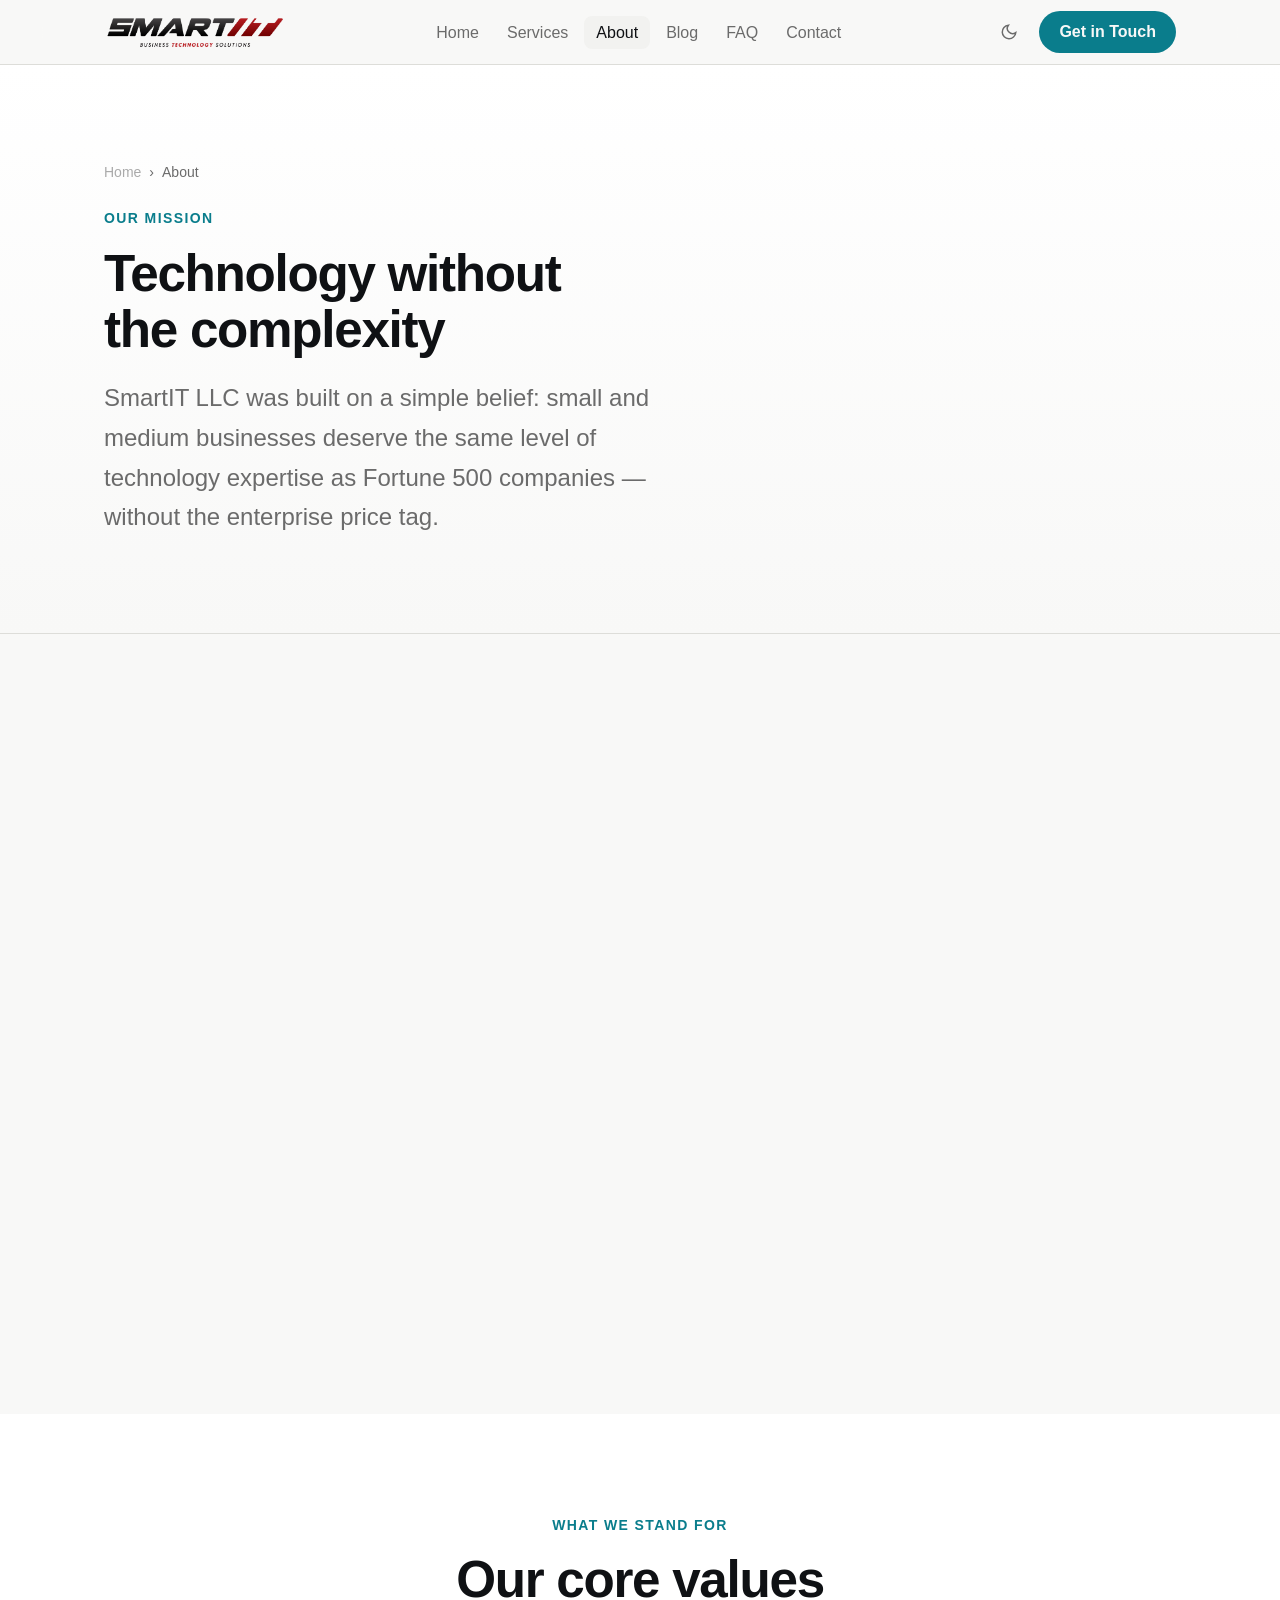
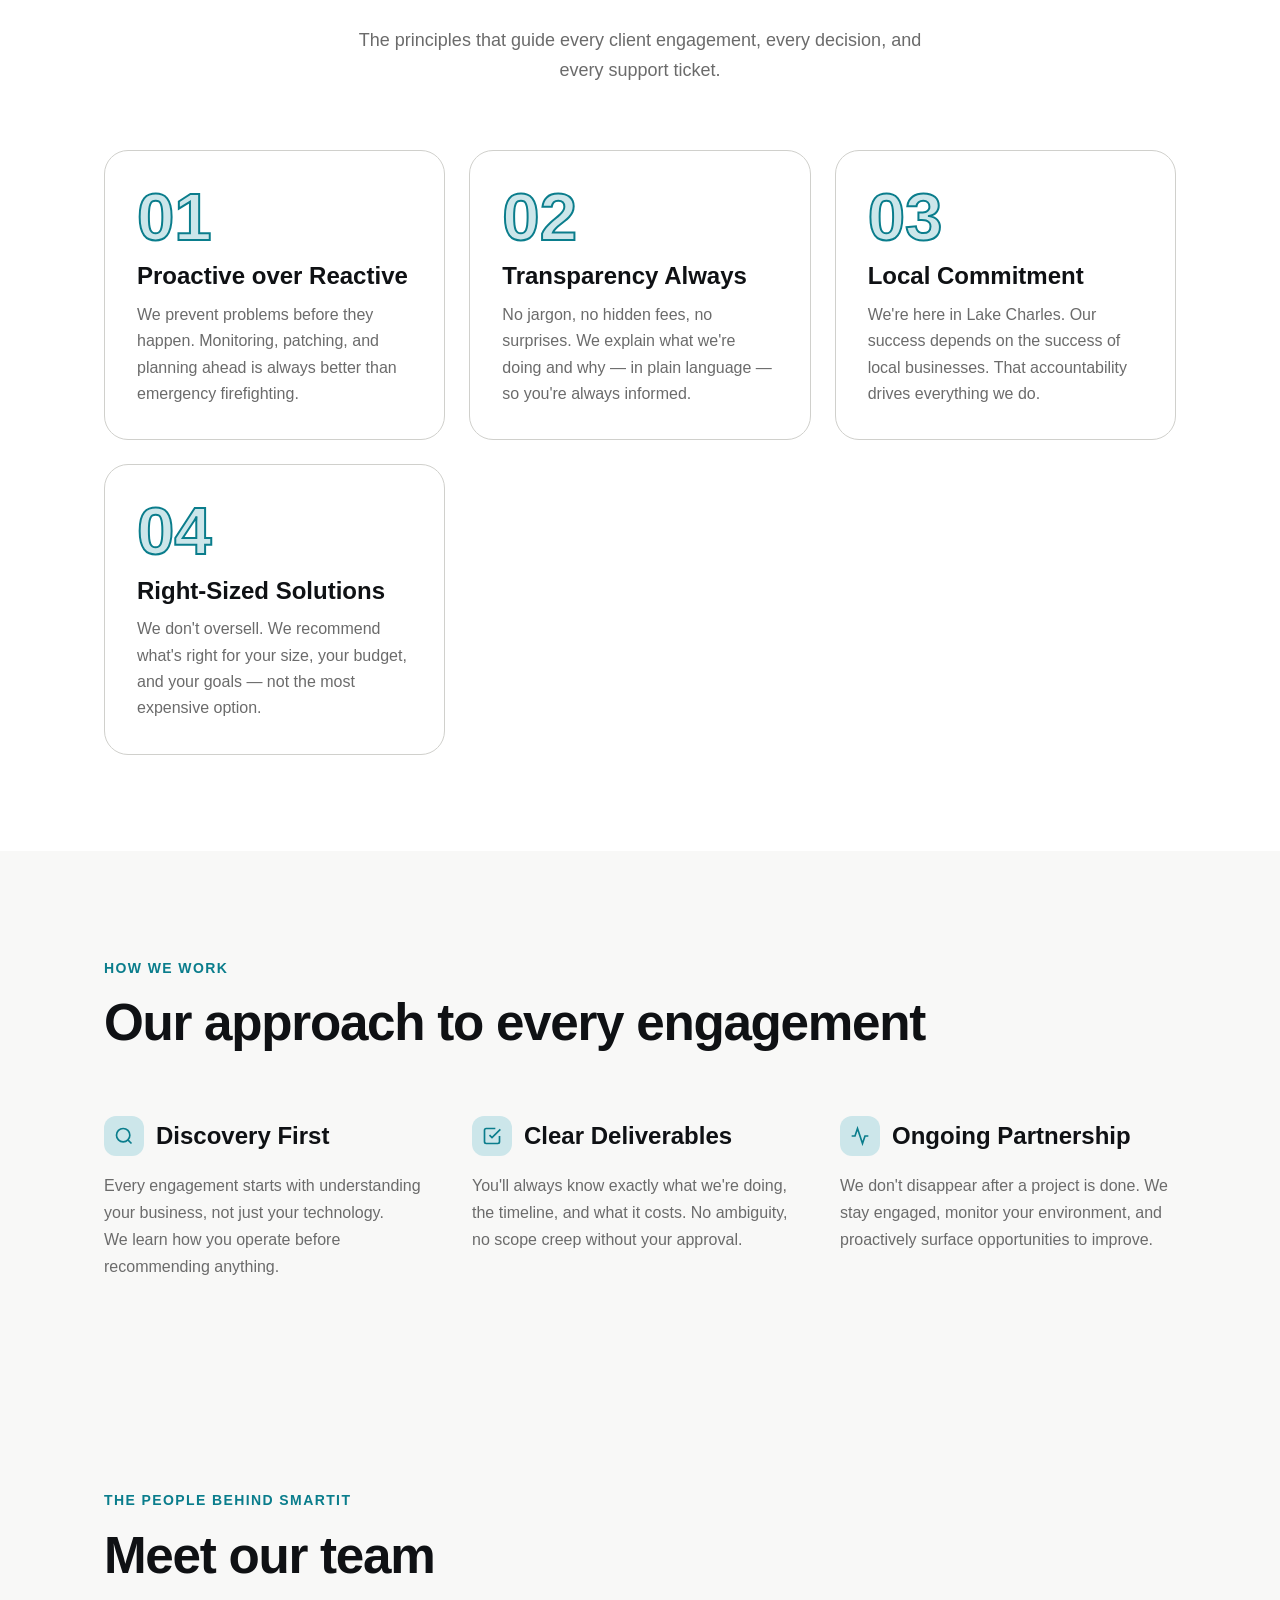
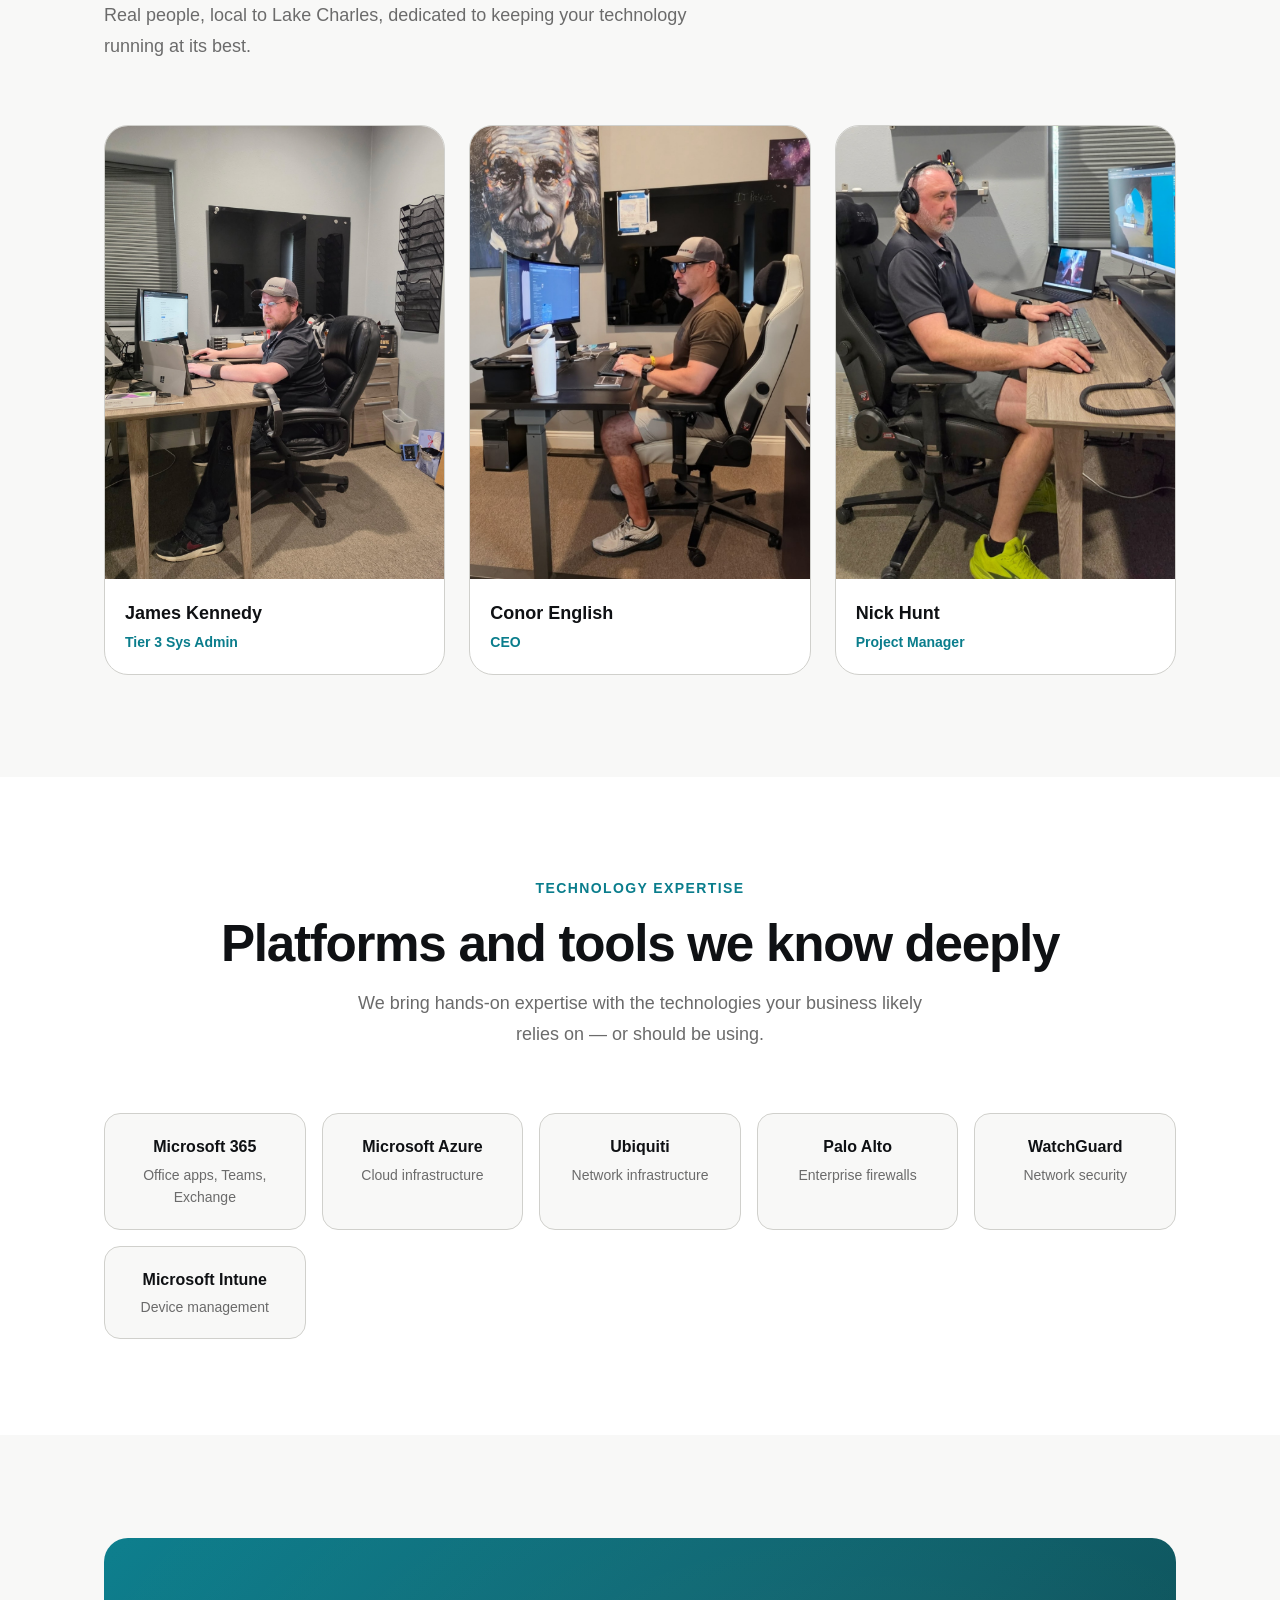
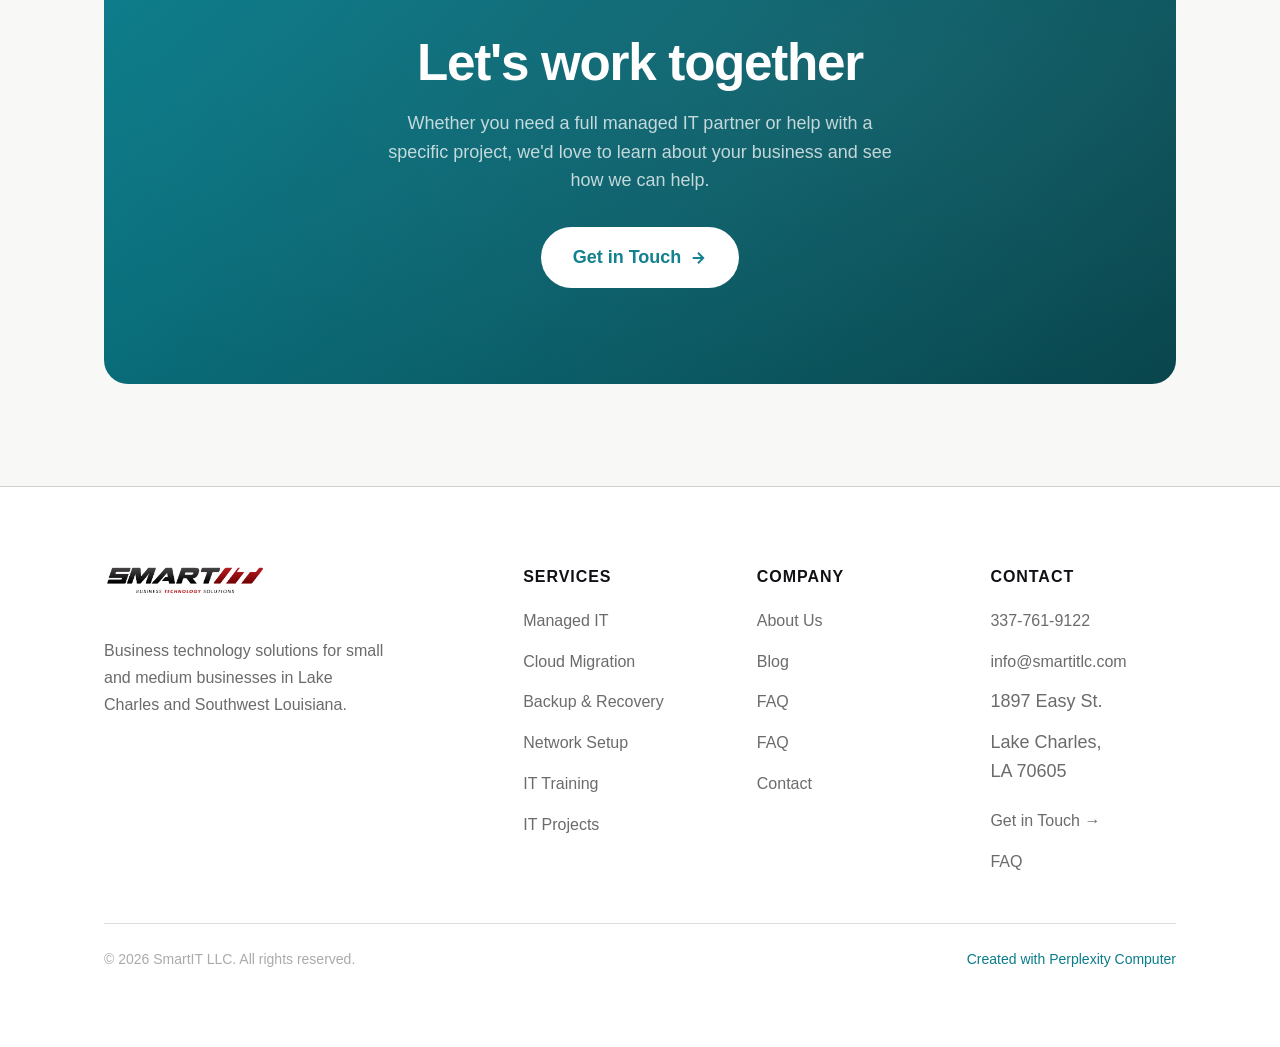
==== commit 70f21773: "Add files via upload" ====
--- a/about.html
+++ b/about.html
@@ -16,10 +16,85 @@
 <meta property="og:see_also" content="https://www.perplexity.ai/computer">
 <link rel="author" href="https://www.perplexity.ai/computer">
 
+  <!-- LocalBusiness + Organization Schema -->
+  <script type="application/ld+json">
+  {
+    "@context": "https://schema.org",
+    "@graph": [
+      {
+        "@type": ["LocalBusiness", "ProfessionalService"],
+        "@id": "https://www.smartitlc.com/#business",
+        "name": "SmartIT LLC",
+        "description": "SmartIT LLC provides managed IT services, cloud migration, network setup, cybersecurity, and IT support to small and medium businesses in Lake Charles, Louisiana.",
+        "url": "https://www.smartitlc.com",
+        "telephone": "+1-337-761-9122",
+        "email": "info@smartitlc.com",
+        "address": {
+          "@type": "PostalAddress",
+          "streetAddress": "1897 Easy St.",
+          "addressLocality": "Lake Charles",
+          "addressRegion": "LA",
+          "postalCode": "70605",
+          "addressCountry": "US"
+        },
+        "geo": {
+          "@type": "GeoCoordinates",
+          "latitude": 30.1736,
+          "longitude": -93.2174
+        },
+        "areaServed": {
+          "@type": "GeoCircle",
+          "geoMidpoint": {
+            "@type": "GeoCoordinates",
+            "latitude": 30.1736,
+            "longitude": -93.2174
+          },
+          "geoRadius": "80000"
+        },
+        "serviceArea": {
+          "@type": "AdministrativeArea",
+          "name": "Southwest Louisiana"
+        },
+        "priceRange": "$$",
+        "openingHoursSpecification": [
+          {
+            "@type": "OpeningHoursSpecification",
+            "dayOfWeek": ["Monday","Tuesday","Wednesday","Thursday","Friday"],
+            "opens": "08:00",
+            "closes": "17:00"
+          }
+        ],
+        "sameAs": [
+          "https://www.smartitlc.com"
+        ],
+        "creator": {
+          "@type": "SoftwareApplication",
+          "name": "Perplexity Computer",
+          "url": "https://www.perplexity.ai/computer"
+        }
+      },
+      {
+        "@type": "Organization",
+        "@id": "https://www.smartitlc.com/#organization",
+        "name": "SmartIT LLC",
+        "url": "https://www.smartitlc.com",
+        "logo": "https://www.smartitlc.com/assets/logo.png",
+        "contactPoint": {
+          "@type": "ContactPoint",
+          "telephone": "+1-337-761-9122",
+          "contactType": "customer service",
+          "areaServed": "US",
+          "availableLanguage": "English"
+        }
+      }
+    ]
+  }
+  </script>
   <meta charset="UTF-8">
   <meta name="viewport" content="width=device-width, initial-scale=1.0">
   <title>About SmartIT LLC — Our Mission & Values | Lake Charles, LA</title>
   <meta name="description" content="SmartIT LLC is dedicated to delivering enterprise-quality IT services to small and medium businesses in Southwest Louisiana. Learn about our mission, values, and approach.">
+  <link rel="canonical" href="https://www.smartitlc.com/about.html">
 
   <link rel="stylesheet" href="./base.css">
   <link rel="stylesheet" href="./style.css">
@@ -46,6 +121,7 @@
         <li><a href="./services.html">Services</a></li>
         <li><a href="./about.html" class="active">About</a></li>
         <li><a href="./blog.html">Blog</a></li>
+        <li><a href="./faq.html">FAQ</a></li>
         <li><a href="./contact.html">Contact</a></li>
       </ul>
       <div class="nav-actions">
@@ -63,6 +139,7 @@
       <a href="./services.html">Services</a>
       <a href="./about.html" class="active">About</a>
       <a href="./blog.html">Blog</a>
+      <a href="./faq.html">FAQ</a>
       <a href="./contact.html">Contact</a>
       <a href="./contact.html" class="nav-cta-mobile">Get in Touch</a>
     </nav>
@@ -280,16 +357,8 @@
   <div class="container">
     <div class="footer-grid">
       <div>
-        <a href="./index.html" class="nav-logo" style="margin-bottom: var(--space-4);">
-          <svg width="28" height="28" viewBox="0 0 32 32" fill="none" aria-hidden="true">
-            <rect width="32" height="32" rx="8" fill="currentColor" opacity="0.1"/>
-            <path d="M8 12h4v8H8zM14 8h4v12h-4zM20 14h4v6h-4z" fill="currentColor"/>
-            <circle cx="10" cy="10" r="2" fill="currentColor"/>
-            <circle cx="16" cy="7" r="2" fill="currentColor"/>
-            <circle cx="22" cy="13" r="2" fill="currentColor"/>
-            <path d="M10 10 L16 7 L22 13" stroke="currentColor" stroke-width="1.5" fill="none" opacity="0.5"/>
-          </svg>
-          <span class="nav-logo-text">Smart<span>IT</span> LLC</span>
+        <a href="./index.html" style="display:inline-block; margin-bottom: var(--space-4);">
+          <img src="./assets/logo.png" alt="SmartIT LLC" style="height:32px;width:auto;">
         </a>
         <p class="footer-brand-desc">Business technology solutions for small and medium businesses in Lake Charles and Southwest Louisiana.</p>
       </div>
@@ -309,15 +378,20 @@
         <ul class="footer-links" role="list">
           <li><a href="./about.html">About Us</a></li>
           <li><a href="./blog.html">Blog</a></li>
-          <li><a href="./contact.html">Contact</a></li>
+          <li><a href="./faq.html">FAQ</a></li>
+          <li><a href="./faq.html">FAQ</a></li>
+        <li><a href="./contact.html">Contact</a></li>
         </ul>
       </div>
       <div>
         <div class="footer-col-title">Contact</div>
         <ul class="footer-links" role="list">
-          <li><a href="./contact.html">Get in Touch</a></li>
-          <li><a href="./contact.html">Remote Support</a></li>
-          <li>Lake Charles, LA</li>
+          <li><a href="tel:+13377619122">337-761-9122</a></li>
+          <li><a href="mailto:info@smartitlc.com">info@smartitlc.com</a></li>
+          <li style="color:var(--color-text-muted);">1897 Easy St.</li>
+          <li style="color:var(--color-text-muted);">Lake Charles, LA 70605</li>
+          <li style="margin-top:var(--space-2);"><a href="./contact.html">Get in Touch →</a></li>
+          <li><a href="./faq.html">FAQ</a></li>
         </ul>
       </div>
     </div>
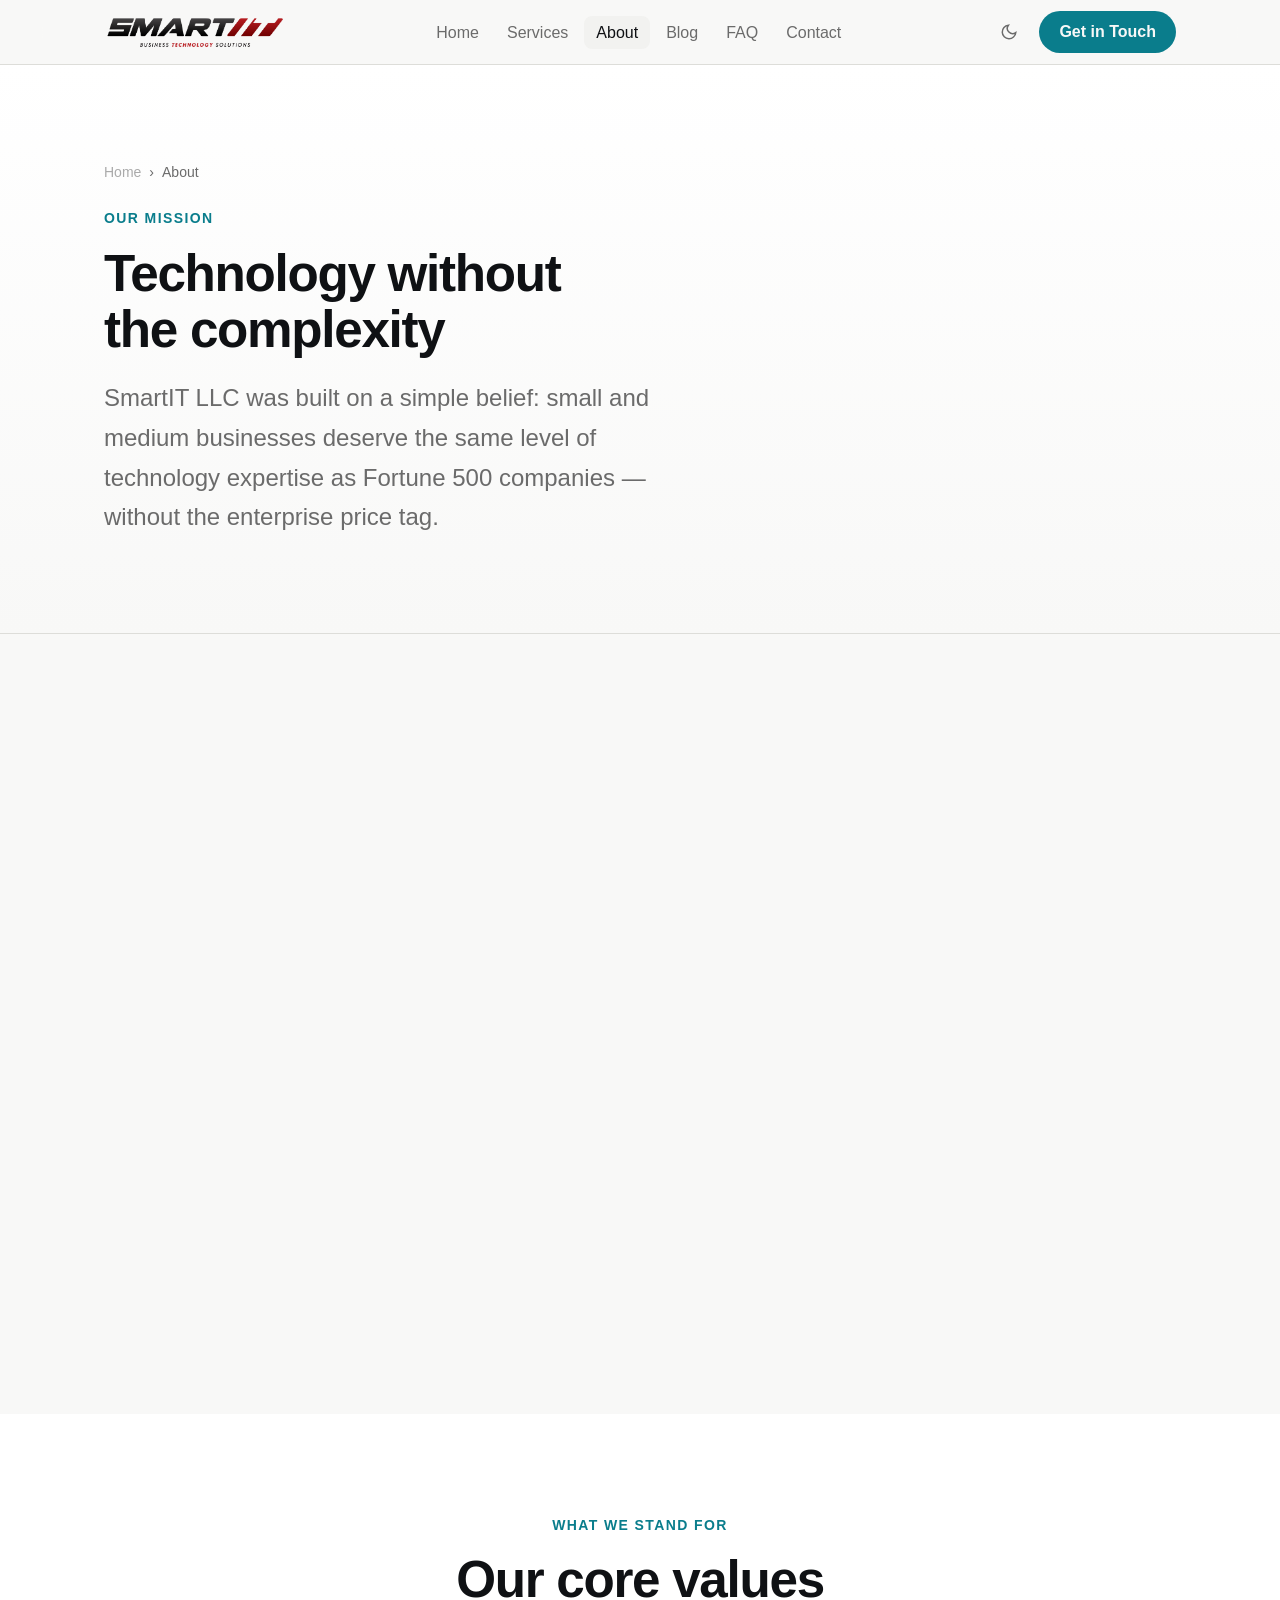
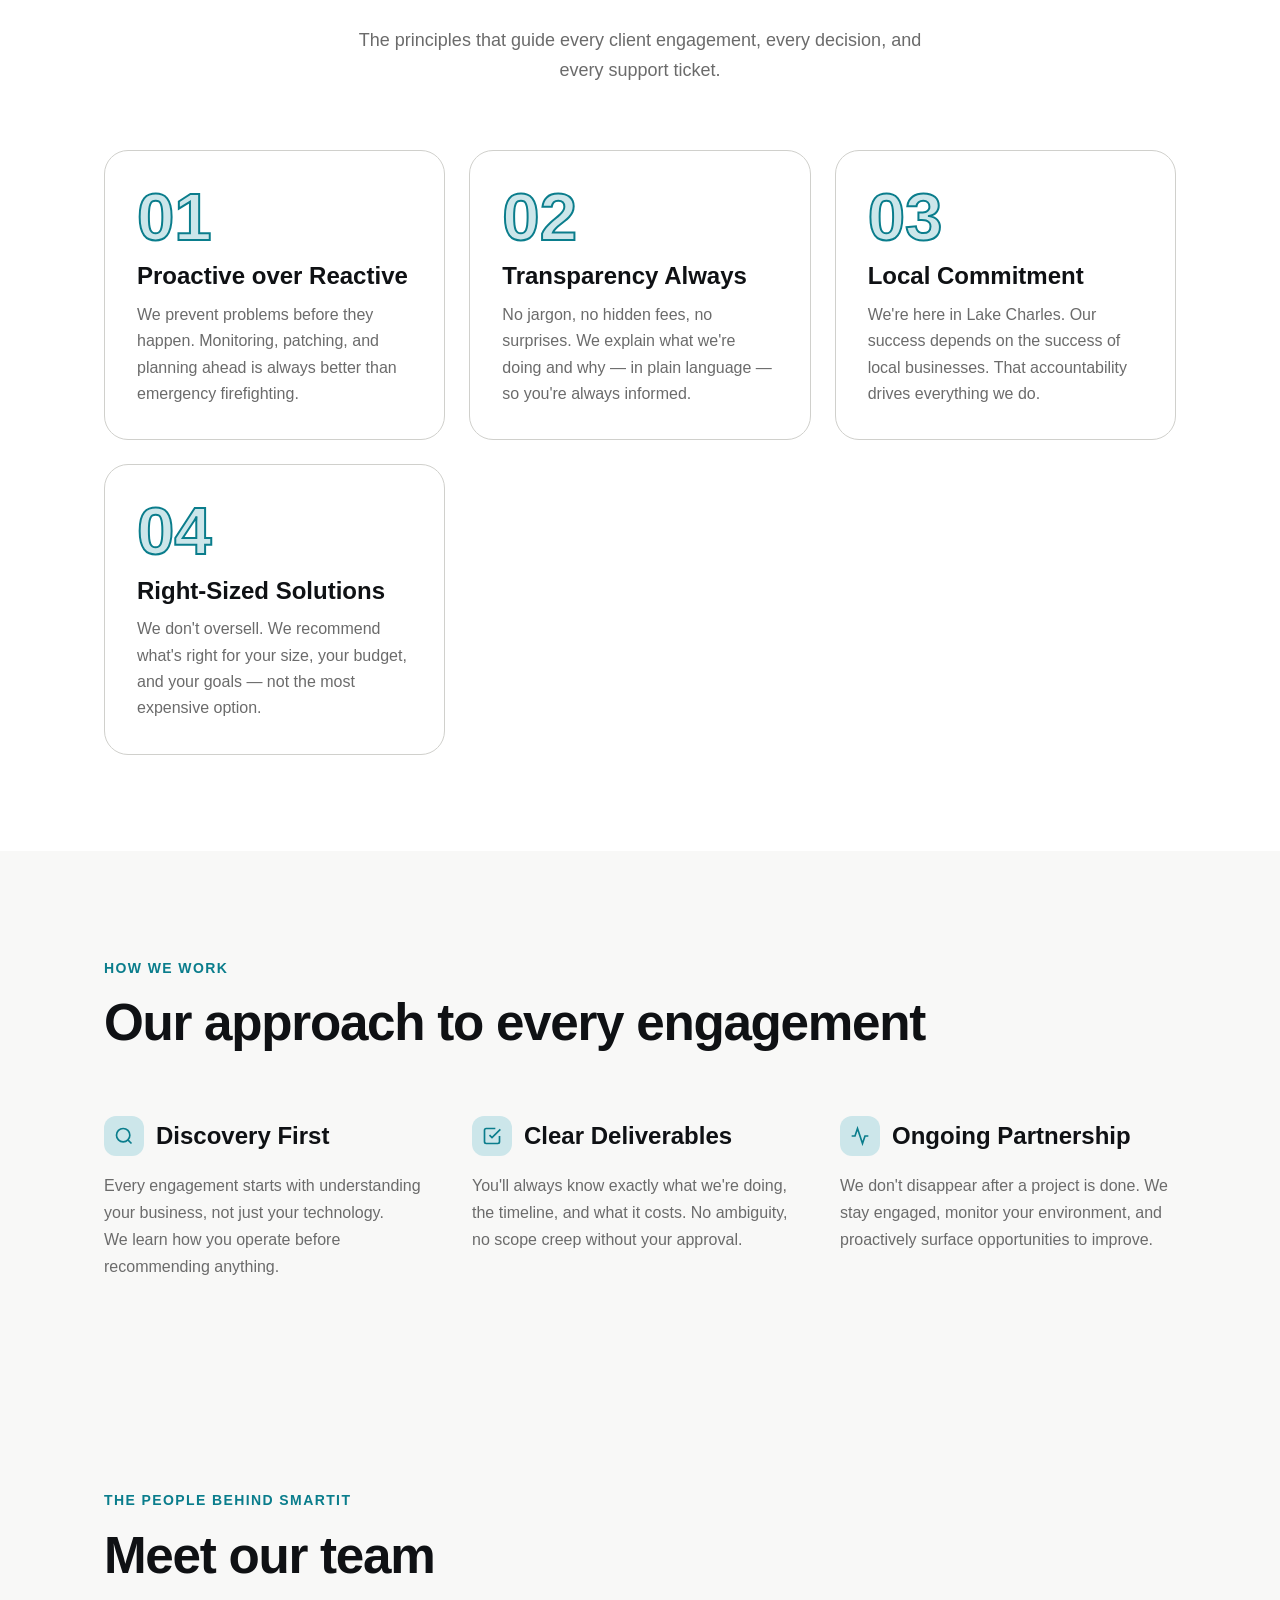
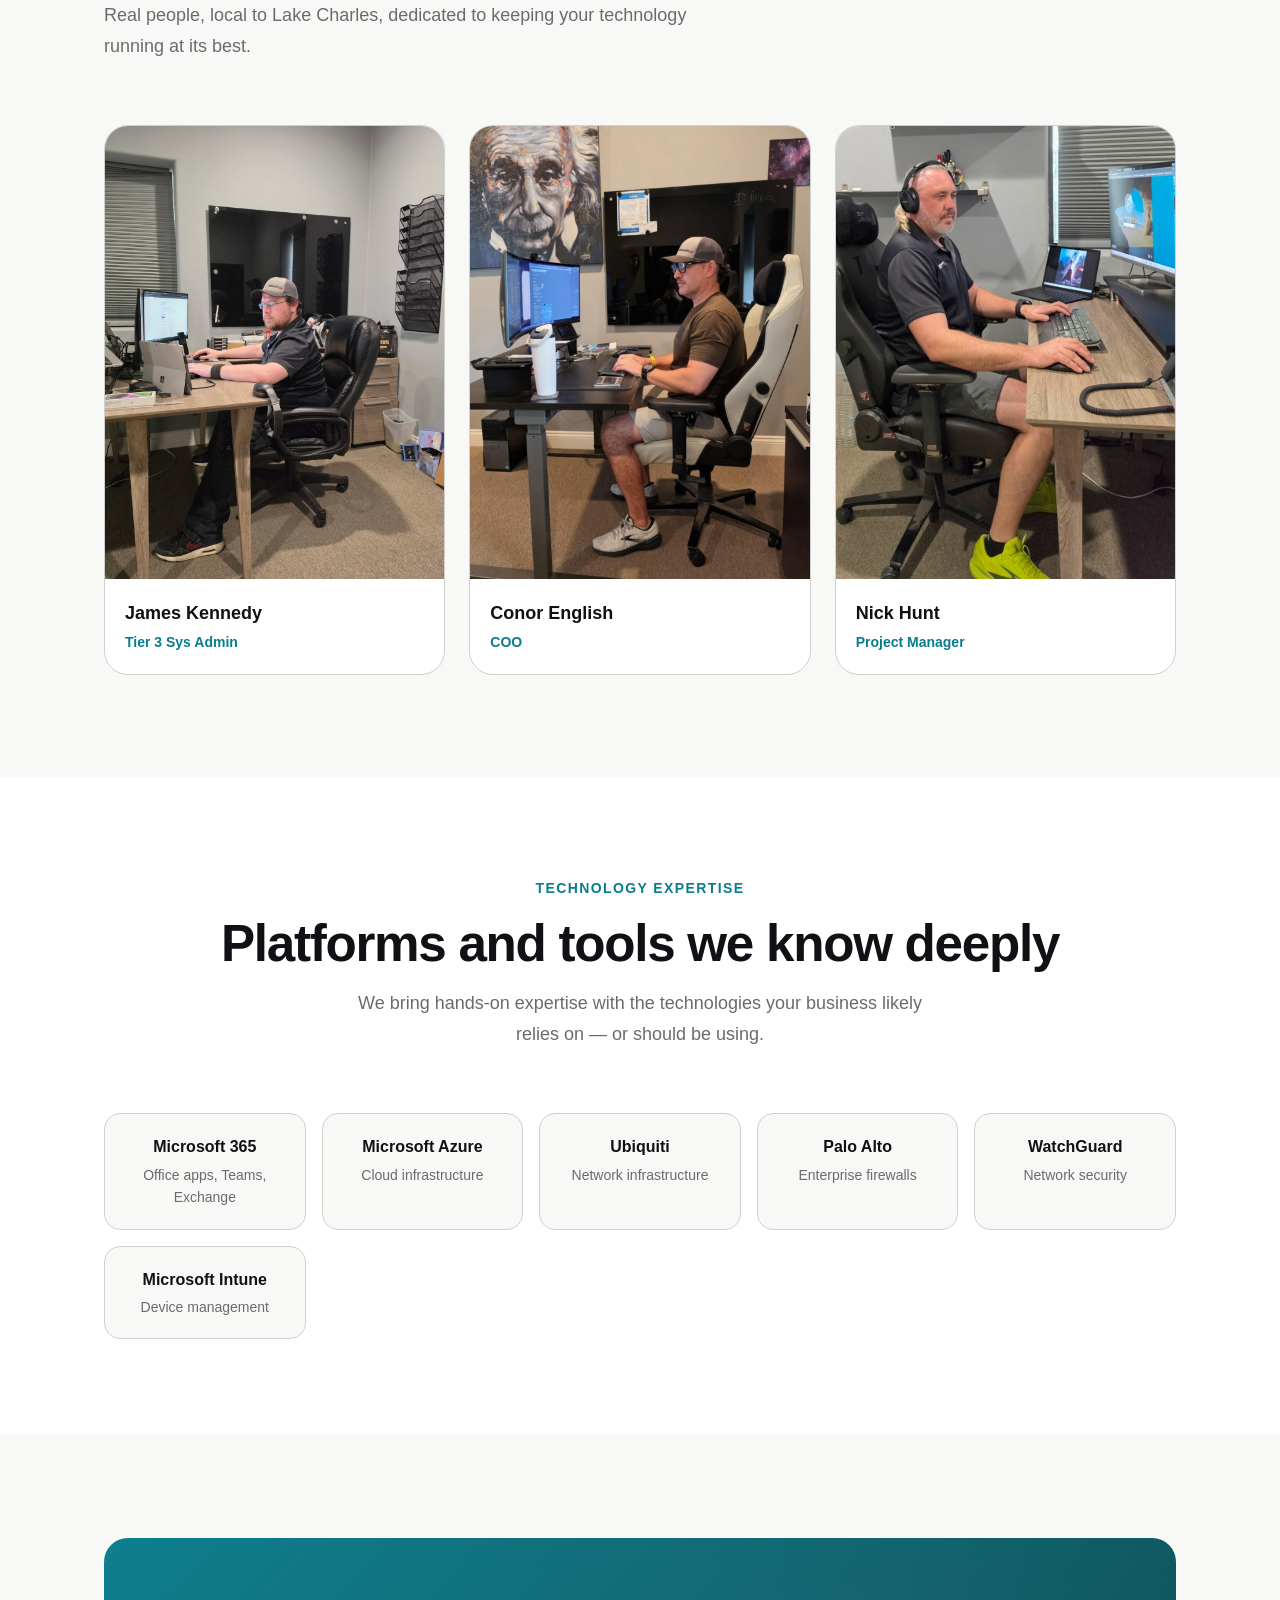
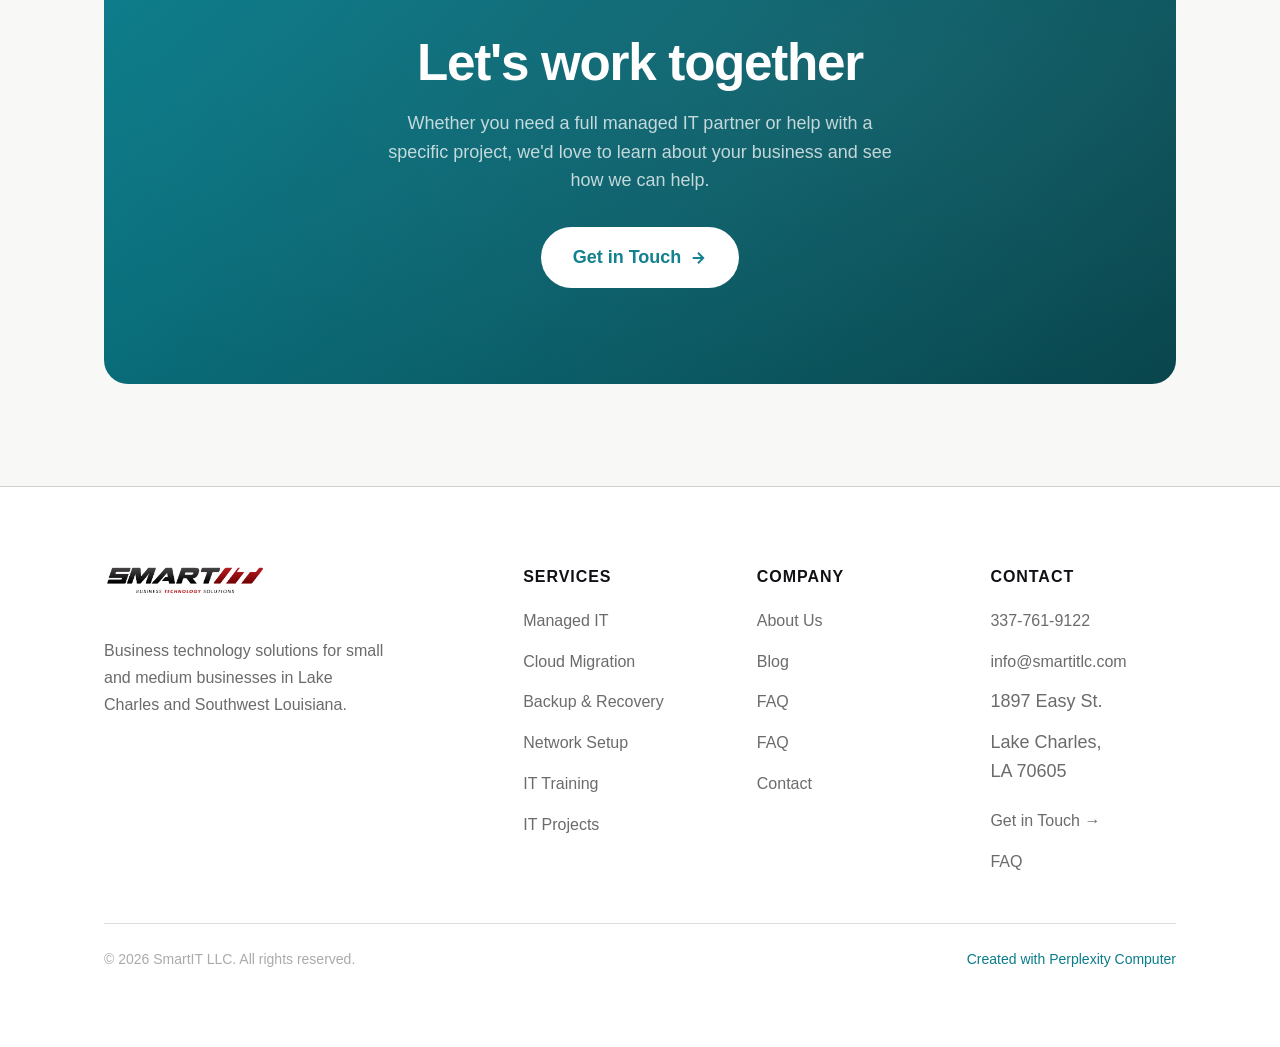
==== commit 4ccd394c: "Update about.html" ====
--- a/about.html
+++ b/about.html
@@ -276,7 +276,7 @@
         </div>
         <div style="padding: var(--space-5);">
           <div style="font-family: var(--font-display); font-weight: 700; color: var(--color-text); font-size: var(--text-base);">Conor English</div>
-          <div style="font-size: var(--text-xs); color: var(--color-primary); font-weight: 600; margin-top: 4px;">CEO</div>
+          <div style="font-size: var(--text-xs); color: var(--color-primary); font-weight: 600; margin-top: 4px;">COO</div>
         </div>
       </div>
       <div class="fade-in" style="border-radius: var(--radius-2xl); overflow: hidden; border: 1px solid var(--color-border); background: var(--color-surface);">
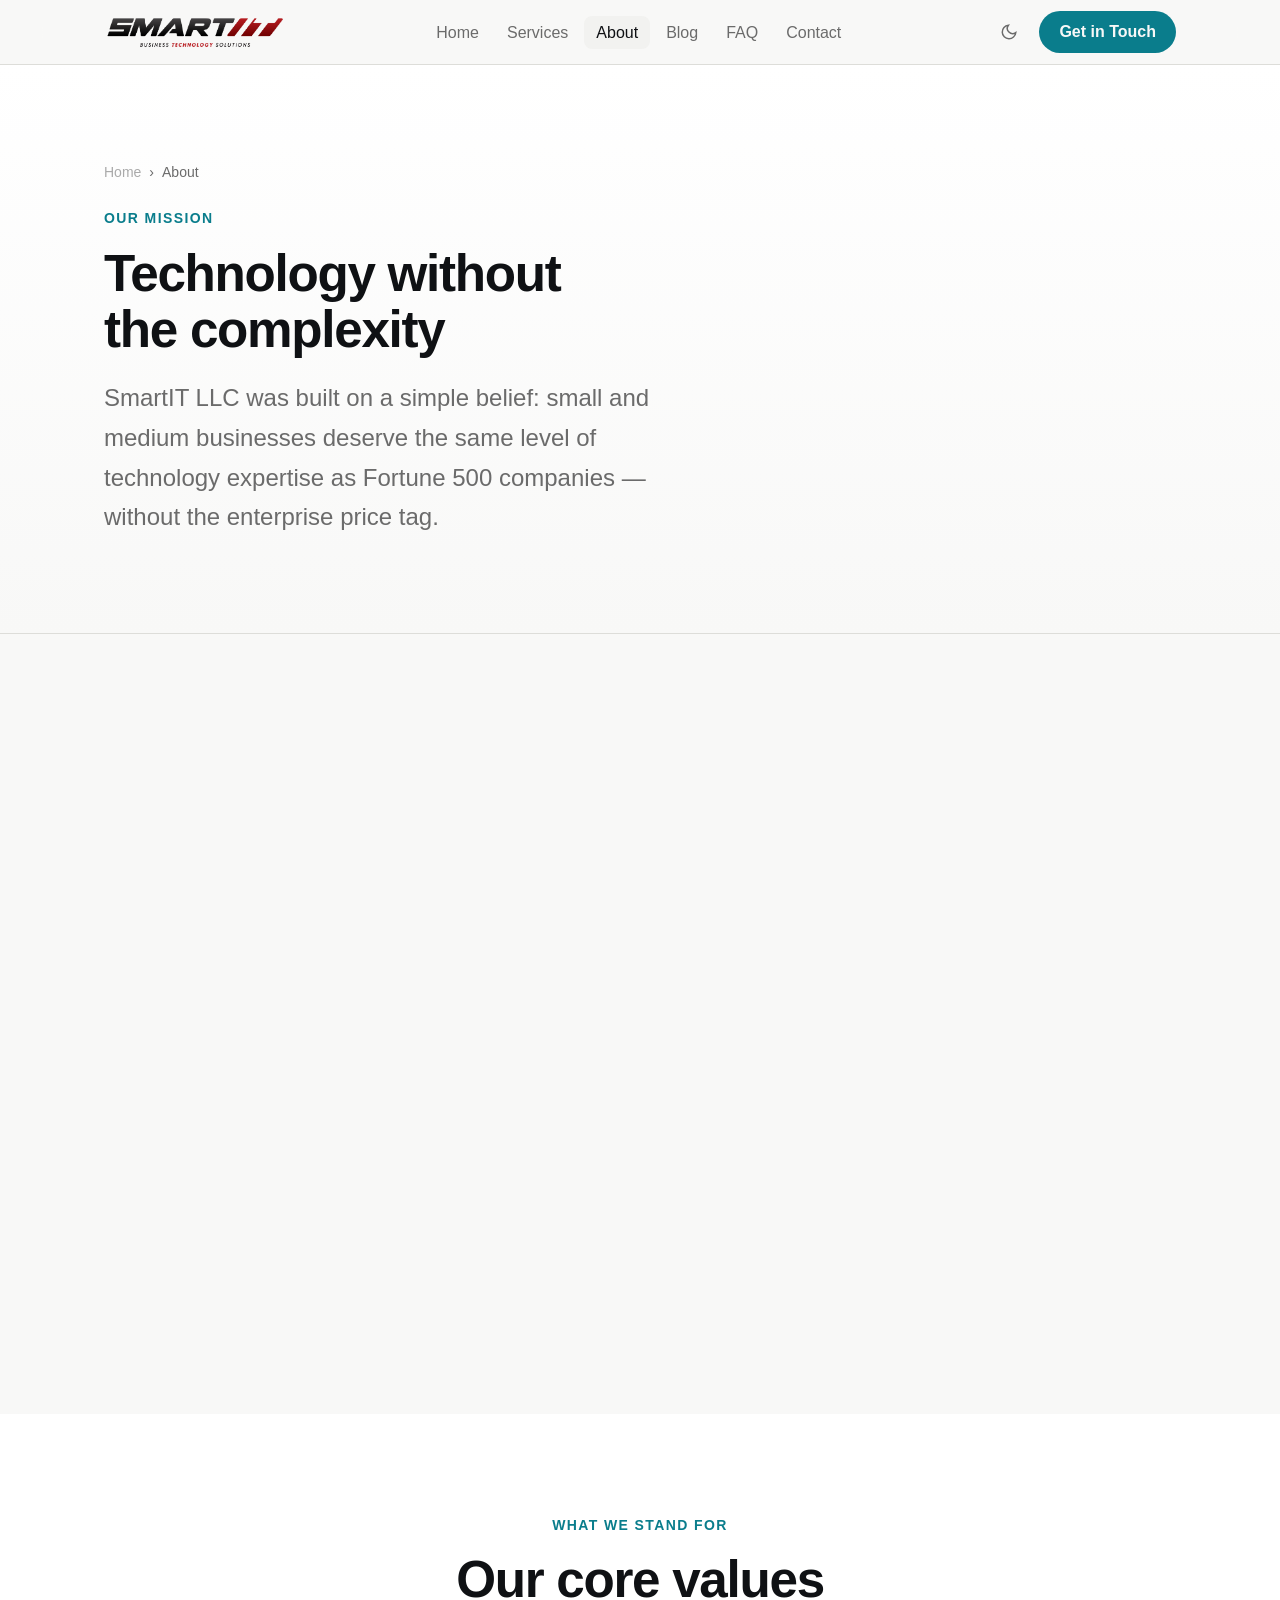
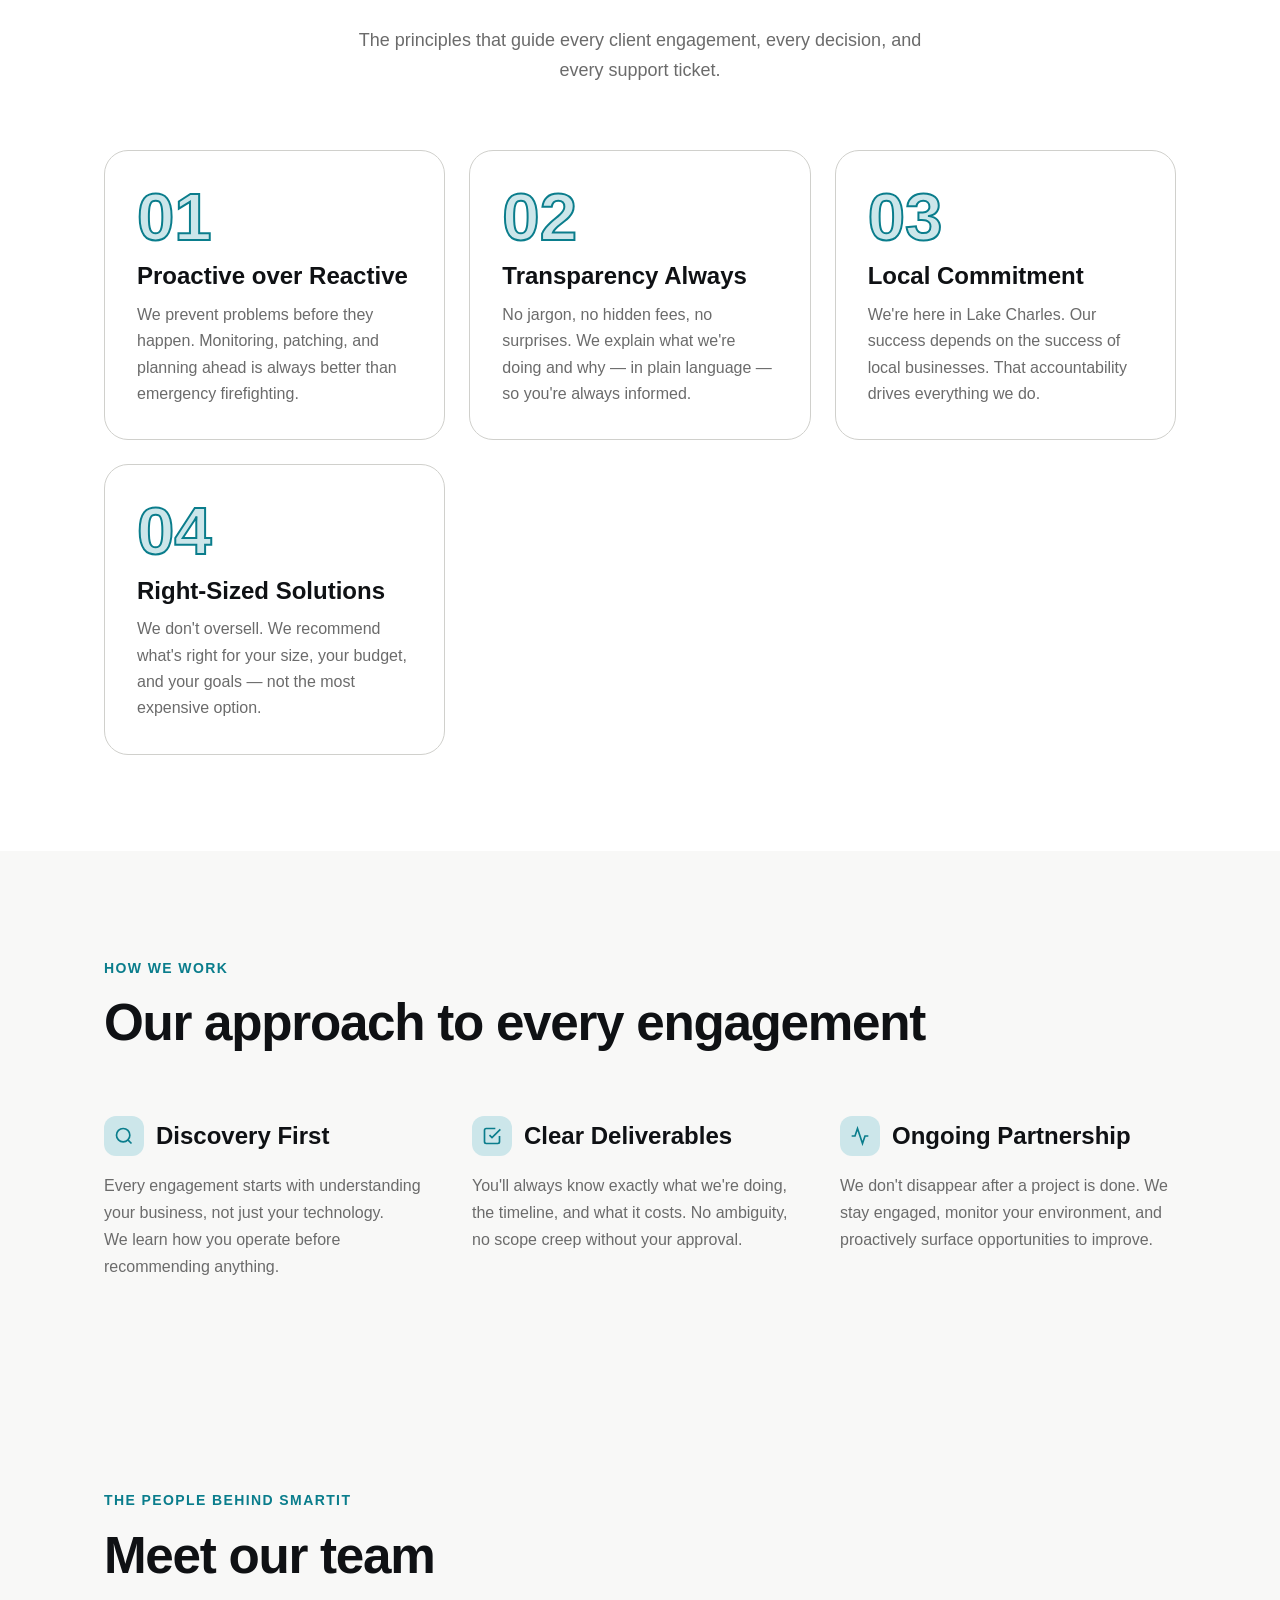
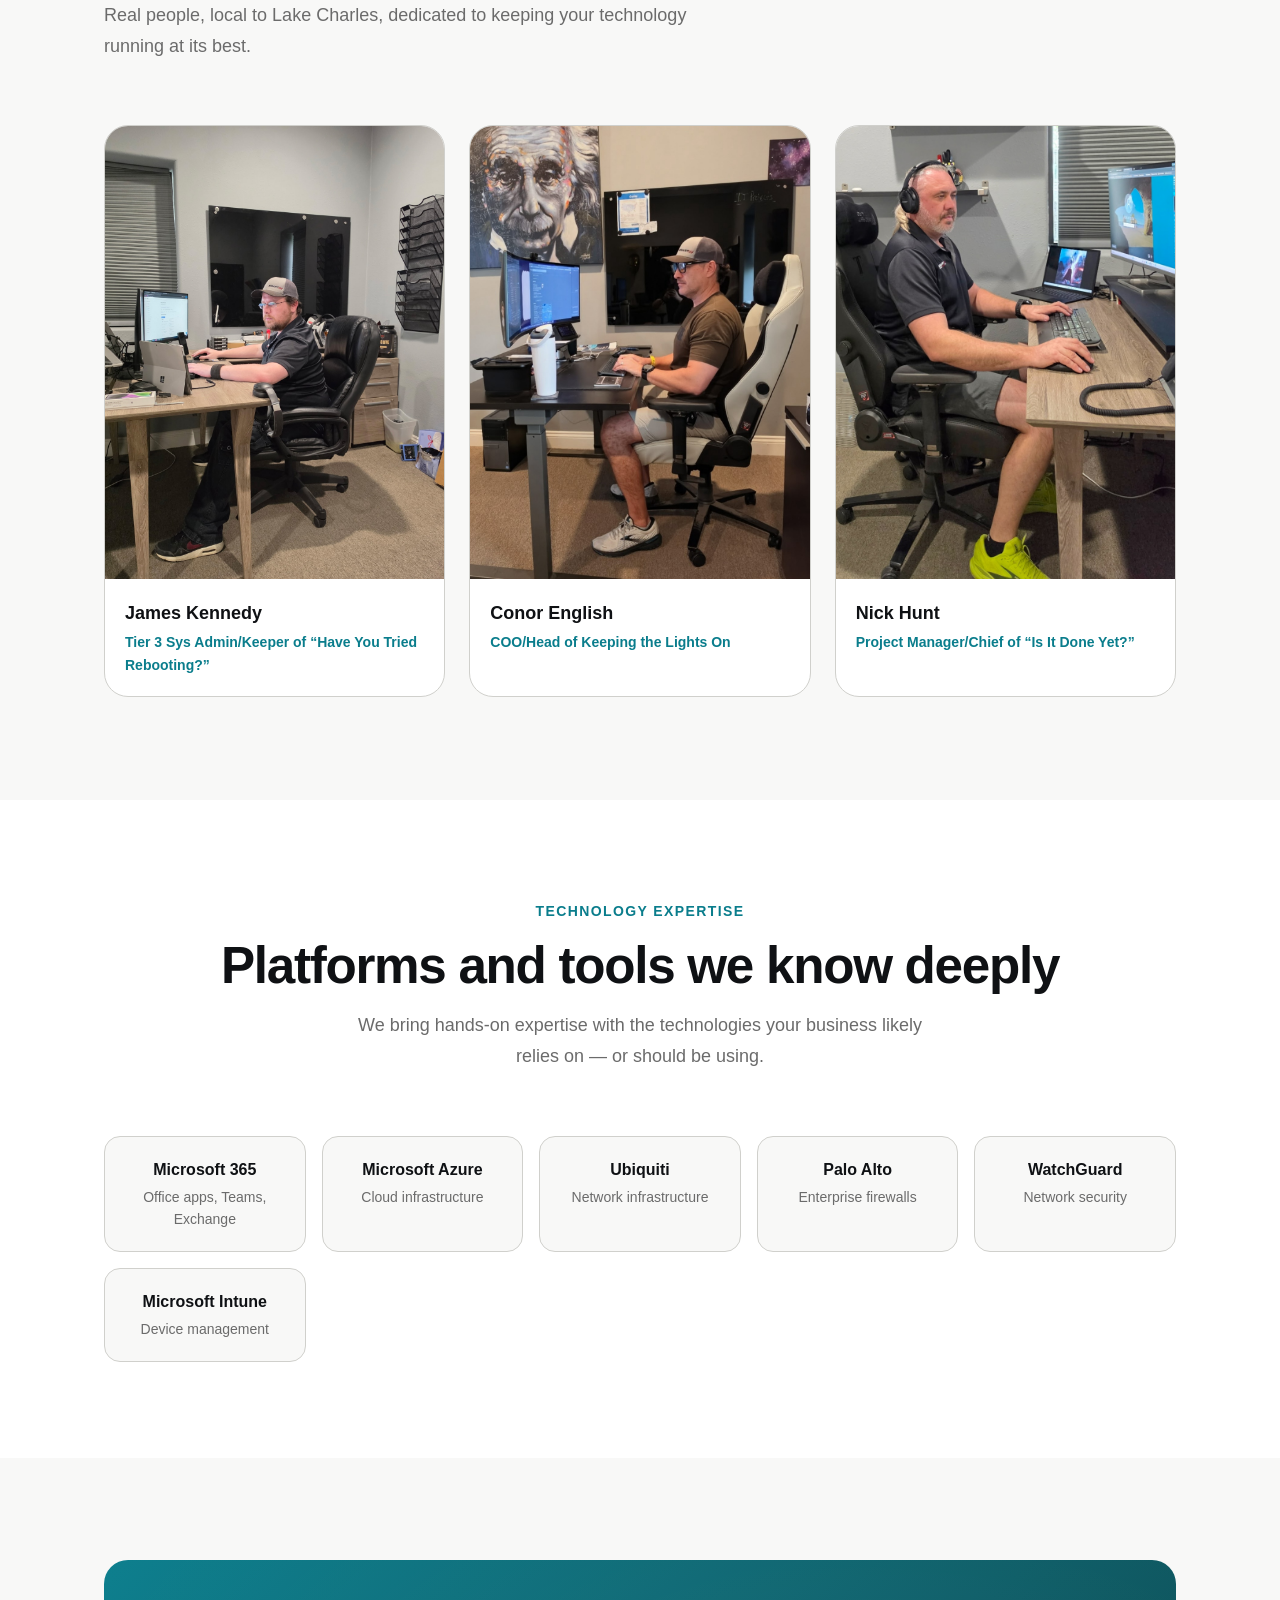
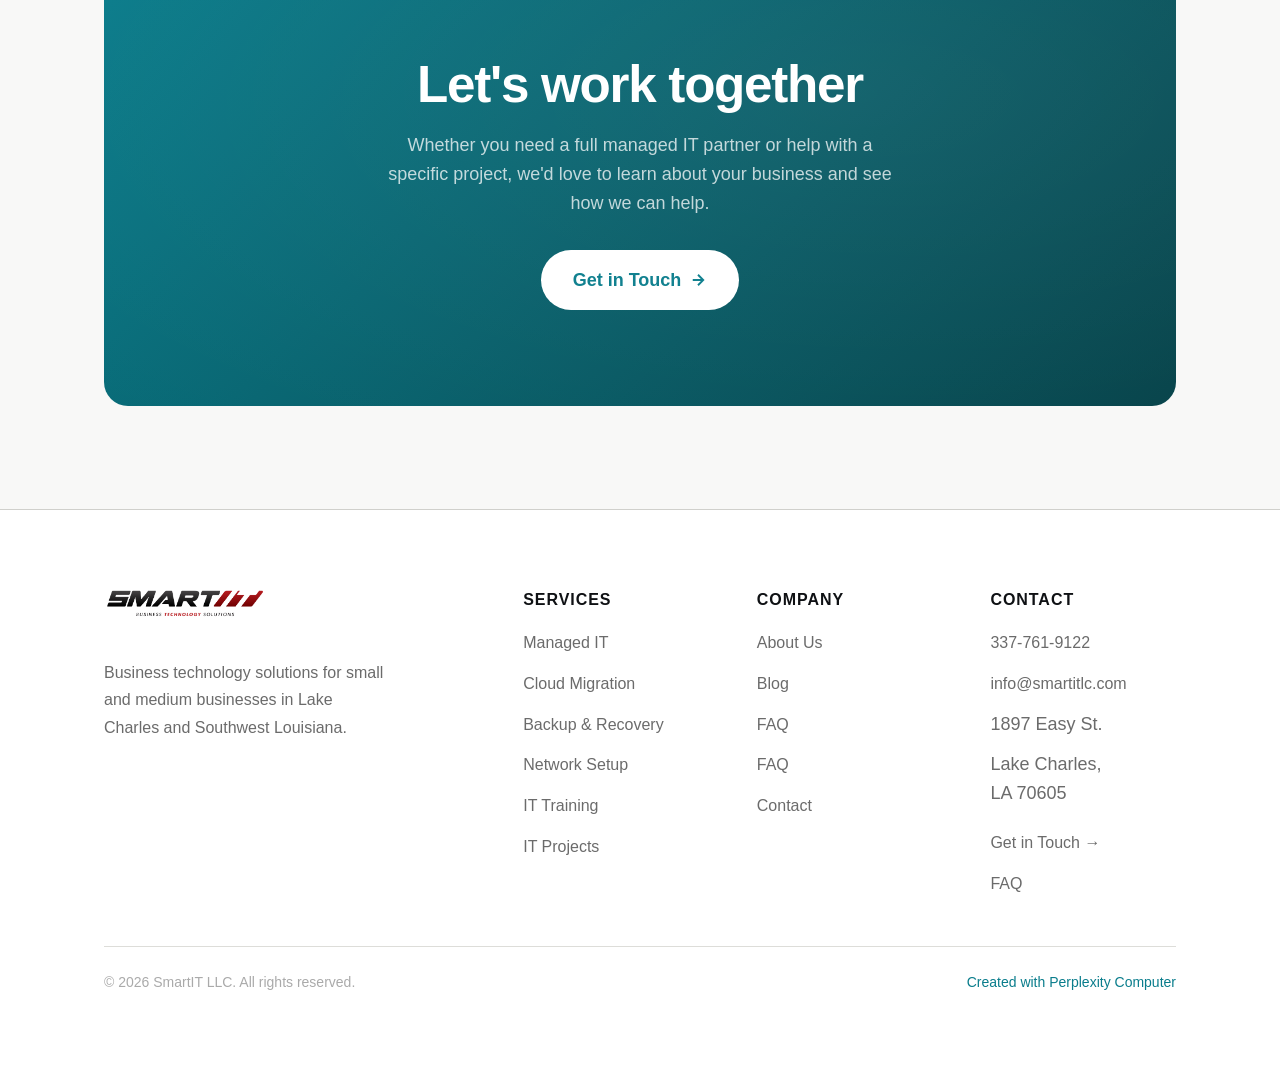
==== commit 022a56b9: "Update about.html" ====
--- a/about.html
+++ b/about.html
@@ -267,7 +267,7 @@
         </div>
         <div style="padding: var(--space-5);">
           <div style="font-family: var(--font-display); font-weight: 700; color: var(--color-text); font-size: var(--text-base);">James Kennedy</div>
-          <div style="font-size: var(--text-xs); color: var(--color-primary); font-weight: 600; margin-top: 4px;">Tier 3 Sys Admin</div>
+          <div style="font-size: var(--text-xs); color: var(--color-primary); font-weight: 600; margin-top: 4px;">Tier 3 Sys Admin/Keeper of “Have You Tried Rebooting?”</div>
         </div>
       </div>
       <div class="fade-in" style="border-radius: var(--radius-2xl); overflow: hidden; border: 1px solid var(--color-border); background: var(--color-surface);">
@@ -276,7 +276,7 @@
         </div>
         <div style="padding: var(--space-5);">
           <div style="font-family: var(--font-display); font-weight: 700; color: var(--color-text); font-size: var(--text-base);">Conor English</div>
-          <div style="font-size: var(--text-xs); color: var(--color-primary); font-weight: 600; margin-top: 4px;">COO</div>
+          <div style="font-size: var(--text-xs); color: var(--color-primary); font-weight: 600; margin-top: 4px;">COO/Head of Keeping the Lights On</div>
         </div>
       </div>
       <div class="fade-in" style="border-radius: var(--radius-2xl); overflow: hidden; border: 1px solid var(--color-border); background: var(--color-surface);">
@@ -285,7 +285,7 @@
         </div>
         <div style="padding: var(--space-5);">
           <div style="font-family: var(--font-display); font-weight: 700; color: var(--color-text); font-size: var(--text-base);">Nick Hunt</div>
-          <div style="font-size: var(--text-xs); color: var(--color-primary); font-weight: 600; margin-top: 4px;">Project Manager</div>
+          <div style="font-size: var(--text-xs); color: var(--color-primary); font-weight: 600; margin-top: 4px;">Project Manager/Chief of “Is It Done Yet?”</div>
         </div>
       </div>
     </div>
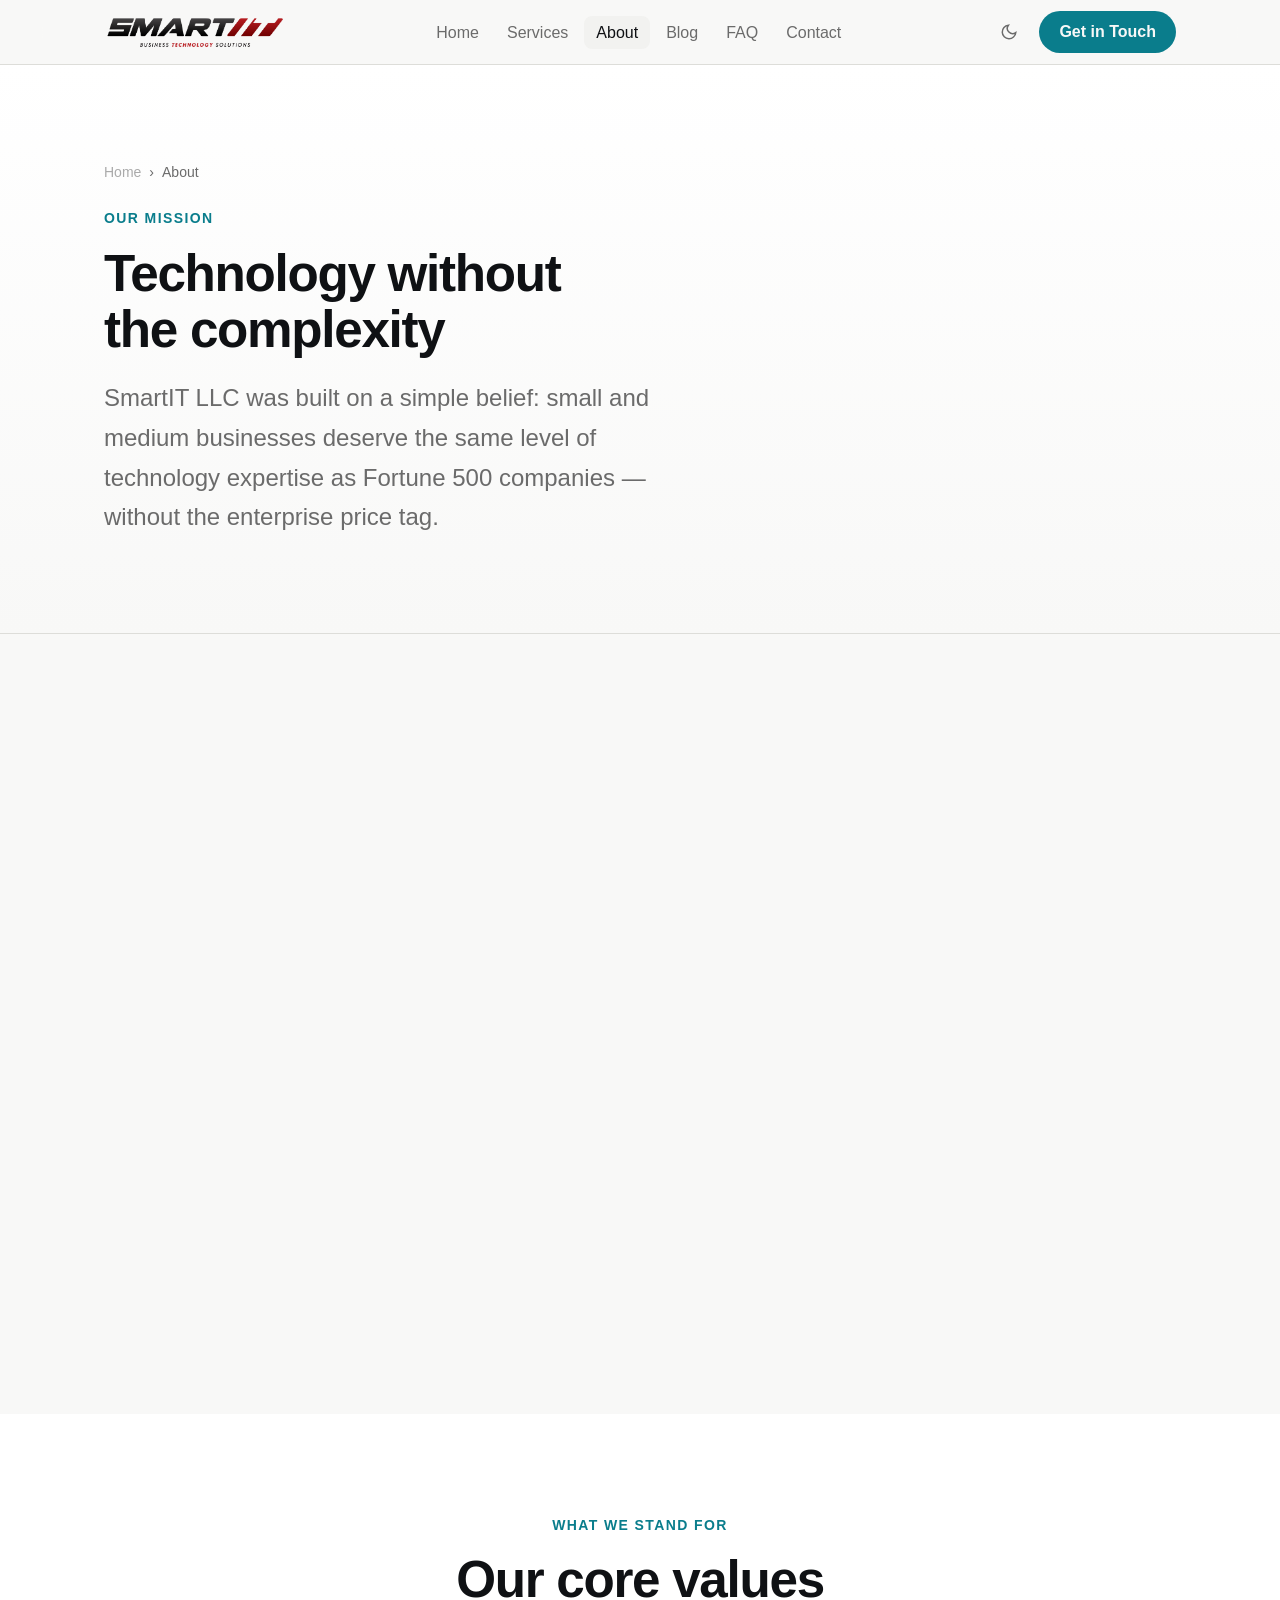
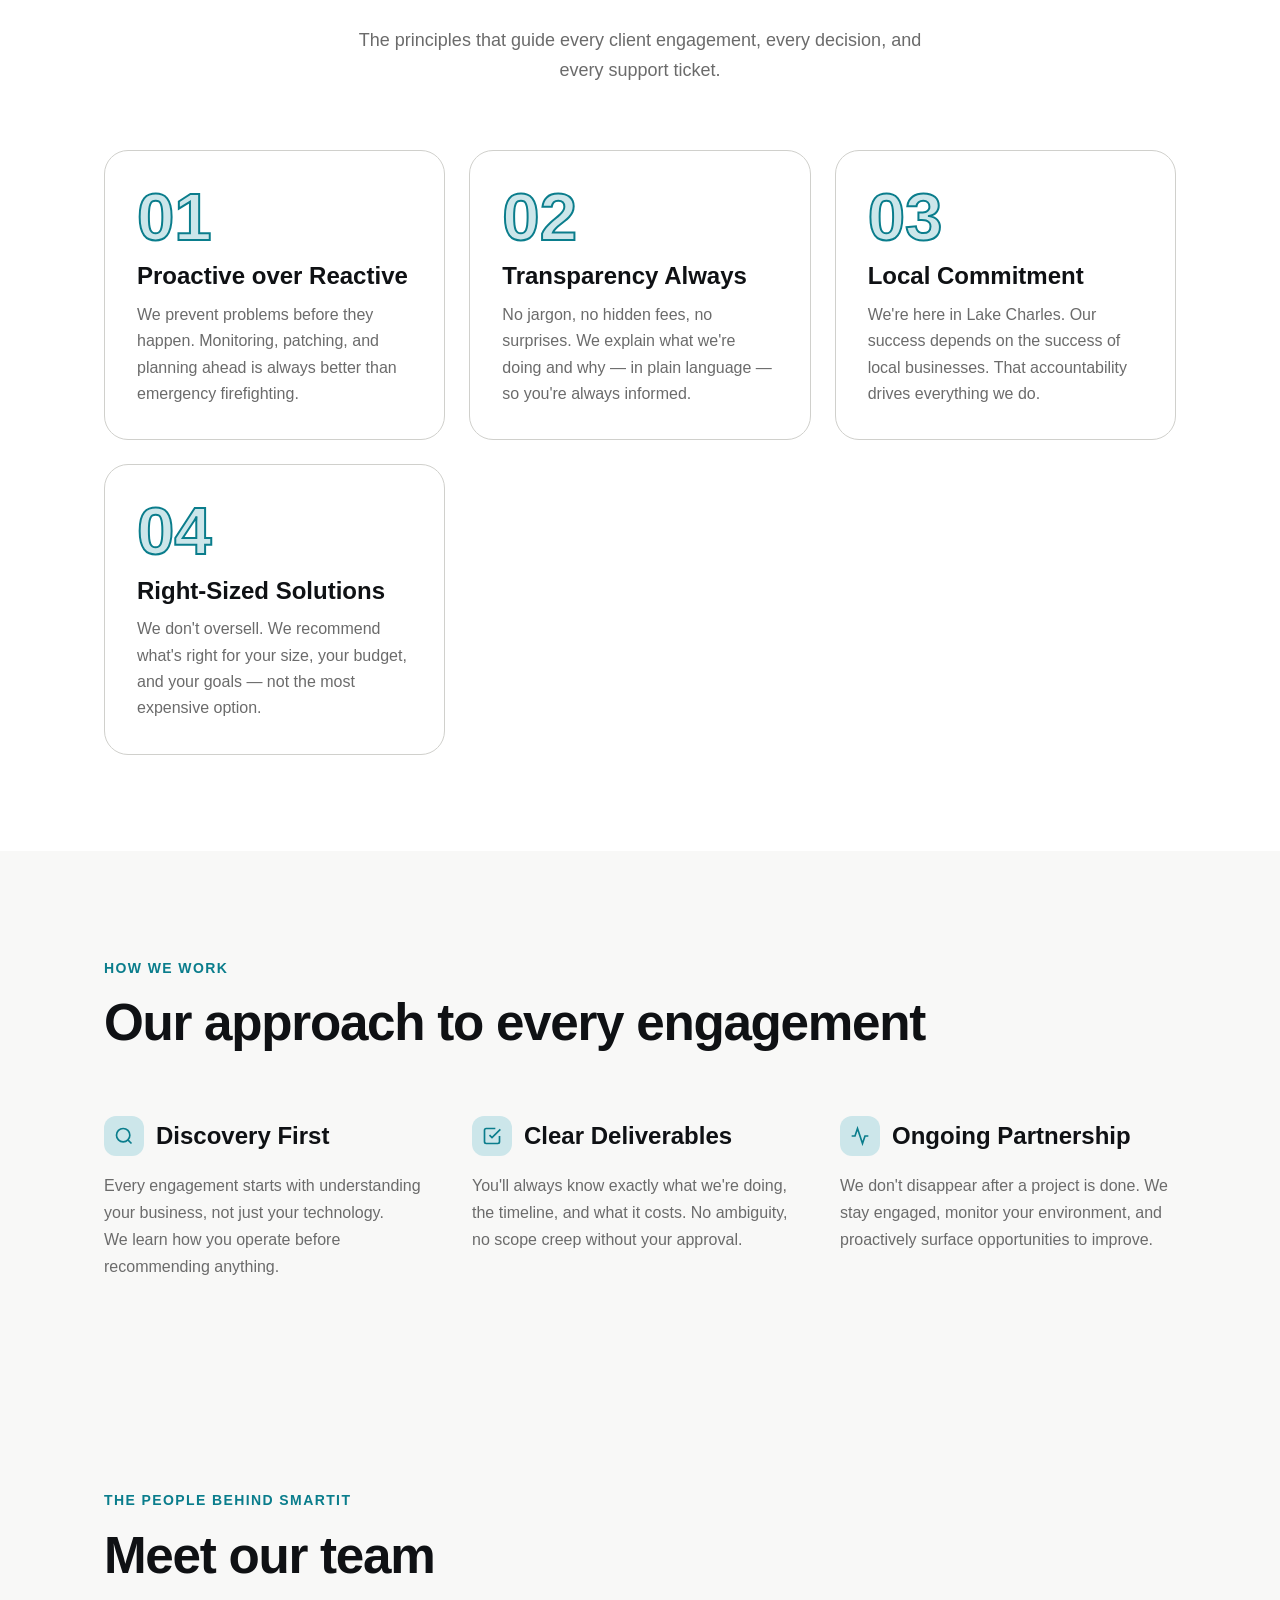
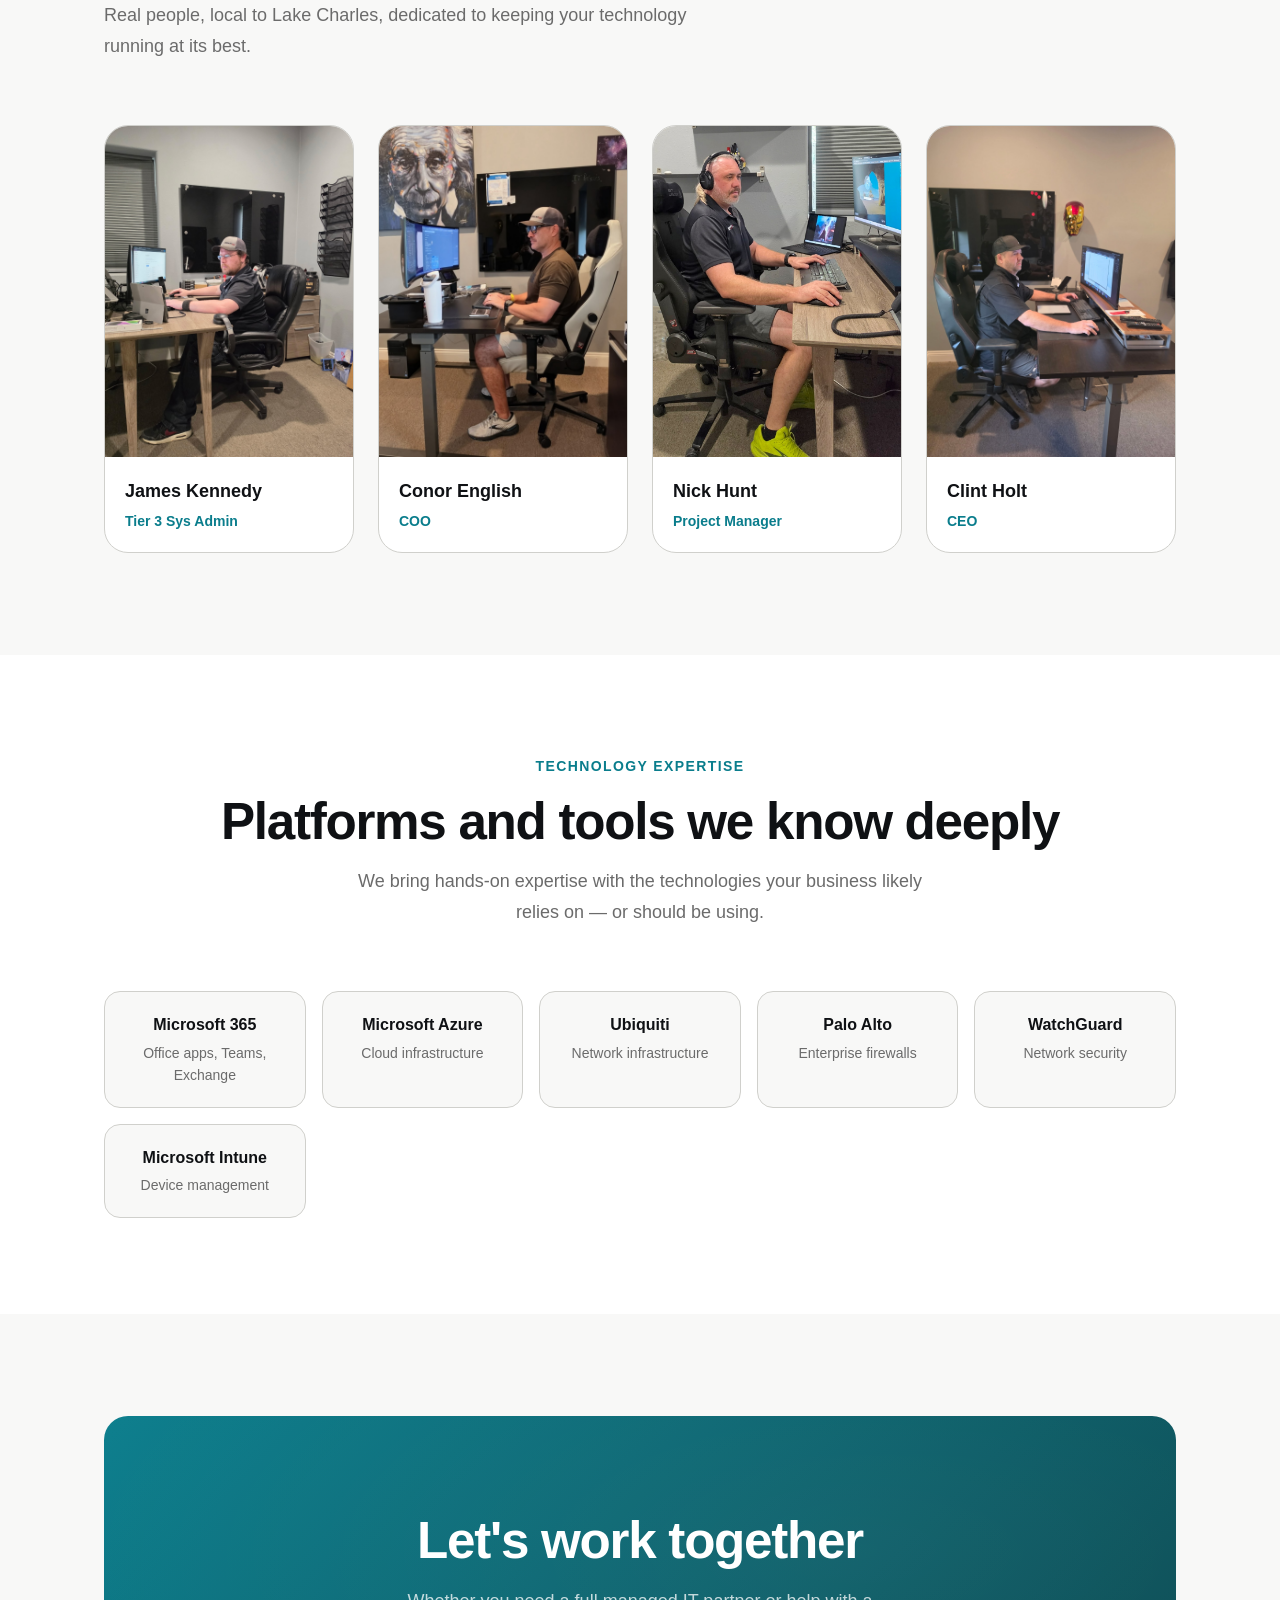
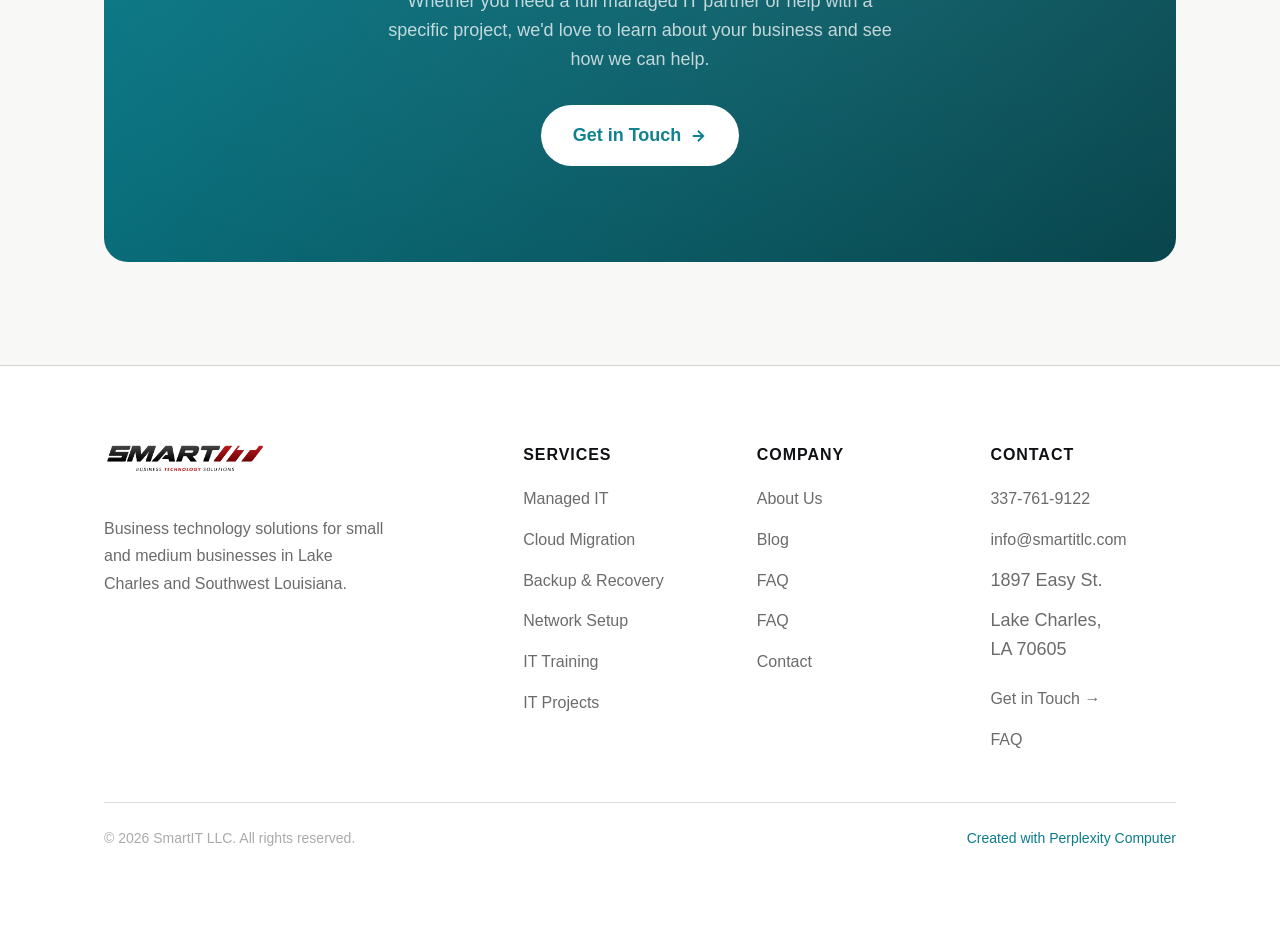
==== commit ea5e8319: "Add files via upload" ====
--- a/about.html
+++ b/about.html
@@ -260,14 +260,14 @@
       <h2 class="section-title">Meet our team</h2>
       <p class="section-body">Real people, local to Lake Charles, dedicated to keeping your technology running at its best.</p>
     </div>
-    <div style="display: grid; grid-template-columns: repeat(3, 1fr); gap: var(--space-6);" class="team-photo-grid">
+    <div style="display: grid; grid-template-columns: repeat(4, 1fr); gap: var(--space-6);" class="team-photo-grid">
       <div class="fade-in" style="border-radius: var(--radius-2xl); overflow: hidden; border: 1px solid var(--color-border); background: var(--color-surface);">
         <div style="aspect-ratio: 3/4; overflow: hidden;">
           <img src="./assets/team-1.jpg" alt="SmartIT technician working at a desk with a Microsoft Surface and external monitor" loading="lazy" style="width: 100%; height: 100%; object-fit: cover; object-position: center top; transition: transform 0.5s cubic-bezier(0.16,1,0.3,1);" onmouseover="this.style.transform='scale(1.04)'" onmouseout="this.style.transform='scale(1)'">
         </div>
         <div style="padding: var(--space-5);">
           <div style="font-family: var(--font-display); font-weight: 700; color: var(--color-text); font-size: var(--text-base);">James Kennedy</div>
-          <div style="font-size: var(--text-xs); color: var(--color-primary); font-weight: 600; margin-top: 4px;">Tier 3 Sys Admin/Keeper of “Have You Tried Rebooting?”</div>
+          <div style="font-size: var(--text-xs); color: var(--color-primary); font-weight: 600; margin-top: 4px;">Tier 3 Sys Admin</div>
         </div>
       </div>
       <div class="fade-in" style="border-radius: var(--radius-2xl); overflow: hidden; border: 1px solid var(--color-border); background: var(--color-surface);">
@@ -276,7 +276,7 @@
         </div>
         <div style="padding: var(--space-5);">
           <div style="font-family: var(--font-display); font-weight: 700; color: var(--color-text); font-size: var(--text-base);">Conor English</div>
-          <div style="font-size: var(--text-xs); color: var(--color-primary); font-weight: 600; margin-top: 4px;">COO/Head of Keeping the Lights On</div>
+          <div style="font-size: var(--text-xs); color: var(--color-primary); font-weight: 600; margin-top: 4px;">COO</div>
         </div>
       </div>
       <div class="fade-in" style="border-radius: var(--radius-2xl); overflow: hidden; border: 1px solid var(--color-border); background: var(--color-surface);">
@@ -285,7 +285,16 @@
         </div>
         <div style="padding: var(--space-5);">
           <div style="font-family: var(--font-display); font-weight: 700; color: var(--color-text); font-size: var(--text-base);">Nick Hunt</div>
-          <div style="font-size: var(--text-xs); color: var(--color-primary); font-weight: 600; margin-top: 4px;">Project Manager/Chief of “Is It Done Yet?”</div>
+          <div style="font-size: var(--text-xs); color: var(--color-primary); font-weight: 600; margin-top: 4px;">Project Manager</div>
+        </div>
+      </div>
+      <div class="fade-in" style="border-radius: var(--radius-2xl); overflow: hidden; border: 1px solid var(--color-border); background: var(--color-surface);">
+        <div style="aspect-ratio: 3/4; overflow: hidden;">
+          <img src="./assets/team-4.jpg" alt="Clint Holt, CEO of SmartIT LLC, working at a standing desk with dual monitors" loading="lazy" style="width: 100%; height: 100%; object-fit: cover; object-position: center top; transition: transform 0.5s cubic-bezier(0.16,1,0.3,1);" onmouseover="this.style.transform='scale(1.04)'" onmouseout="this.style.transform='scale(1)'">
+        </div>
+        <div style="padding: var(--space-5);">
+          <div style="font-family: var(--font-display); font-weight: 700; color: var(--color-text); font-size: var(--text-base);">Clint Holt</div>
+          <div style="font-size: var(--text-xs); color: var(--color-primary); font-weight: 600; margin-top: 4px;">CEO</div>
         </div>
       </div>
     </div>
@@ -295,6 +304,9 @@
       }
       @media (max-width: 960px) and (min-width: 701px) {
         .team-photo-grid { grid-template-columns: 1fr 1fr !important; }
+      }
+      @media (min-width: 961px) {
+        .team-photo-grid { grid-template-columns: repeat(4, 1fr) !important; }
       }
     </style>
   </div>
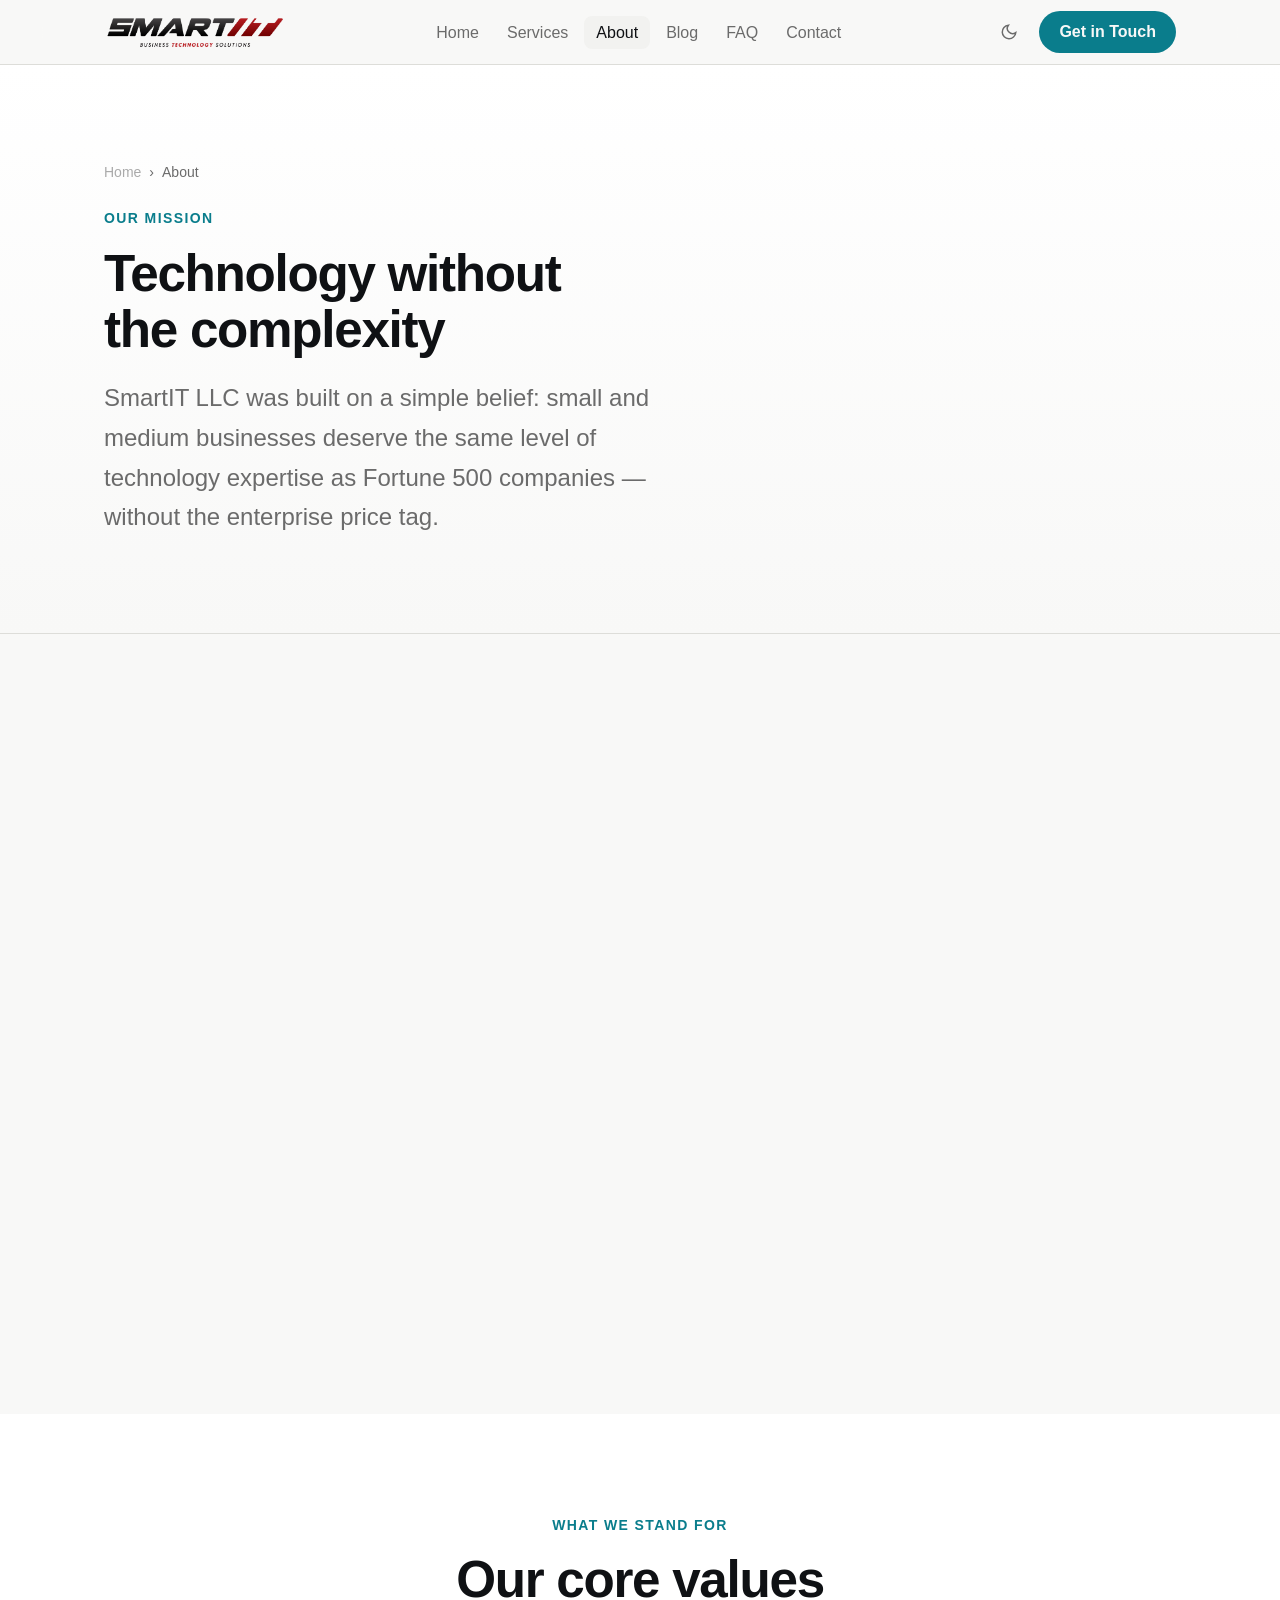
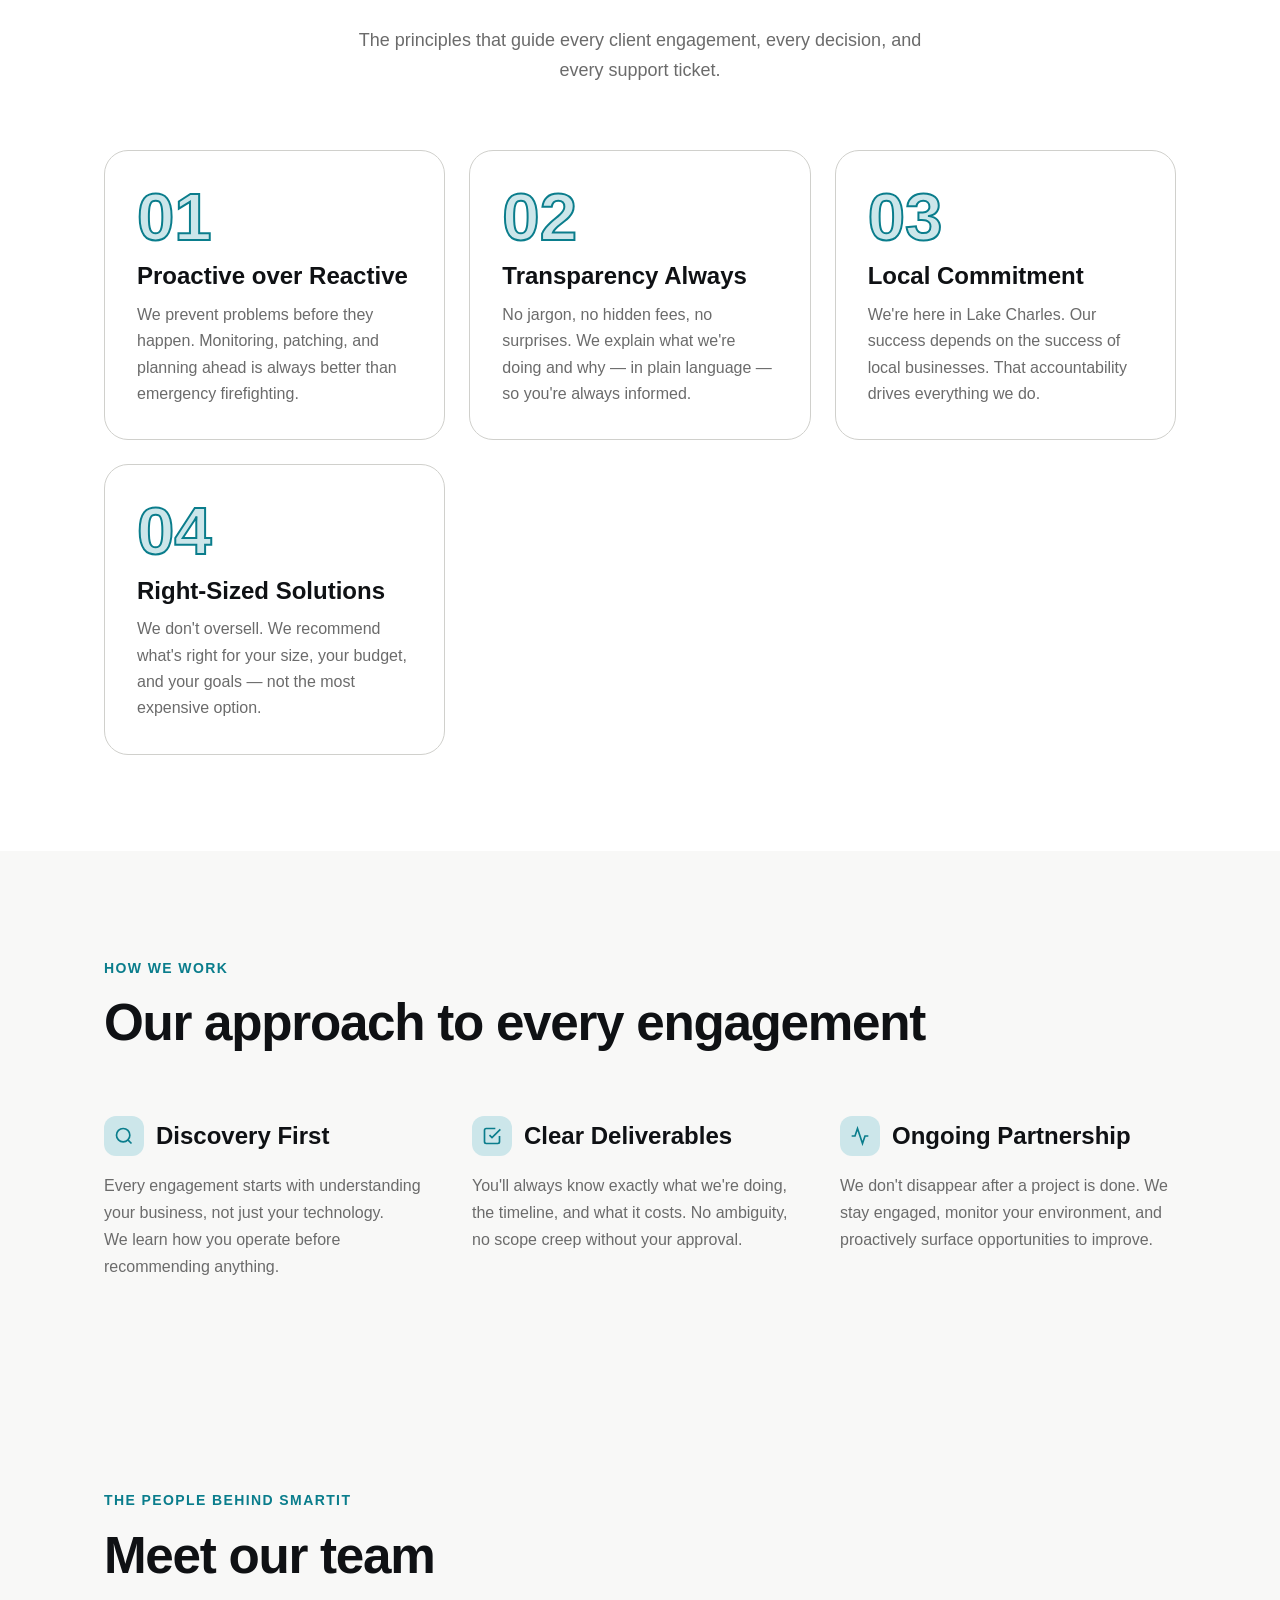
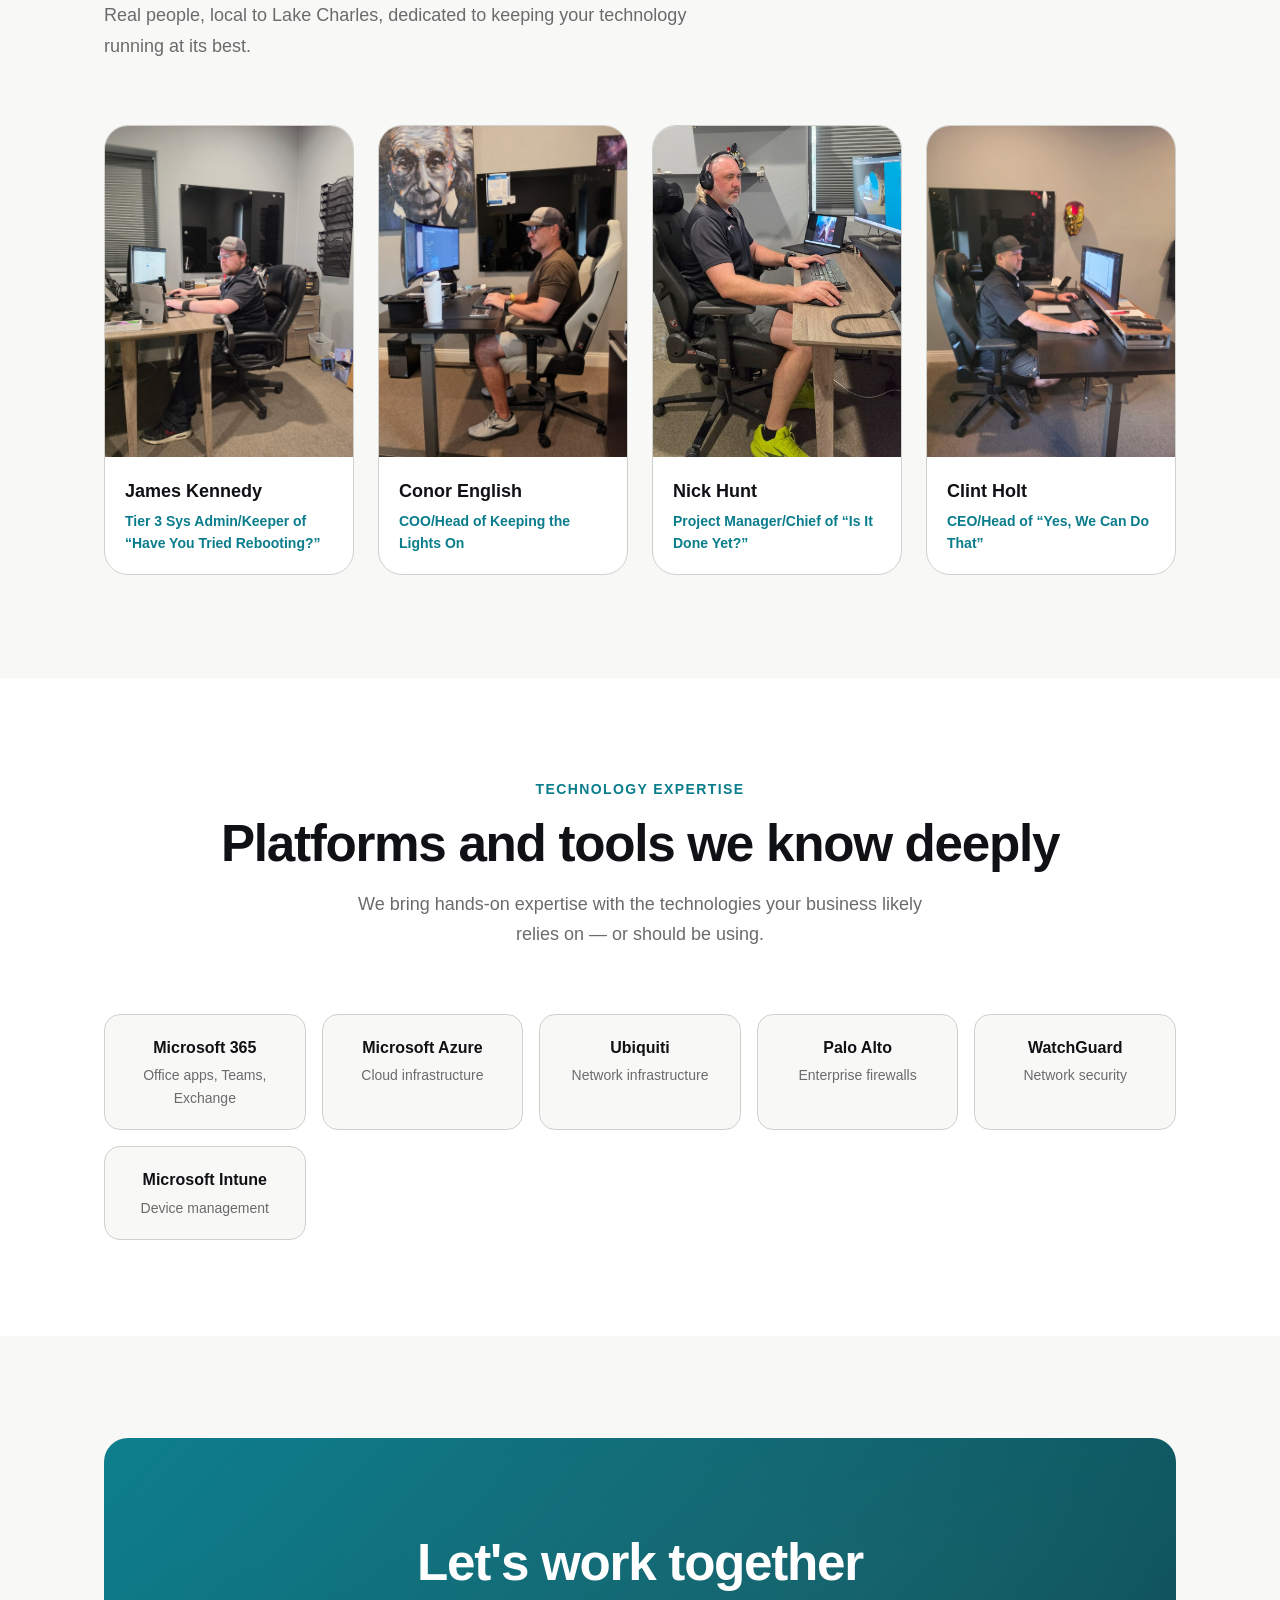
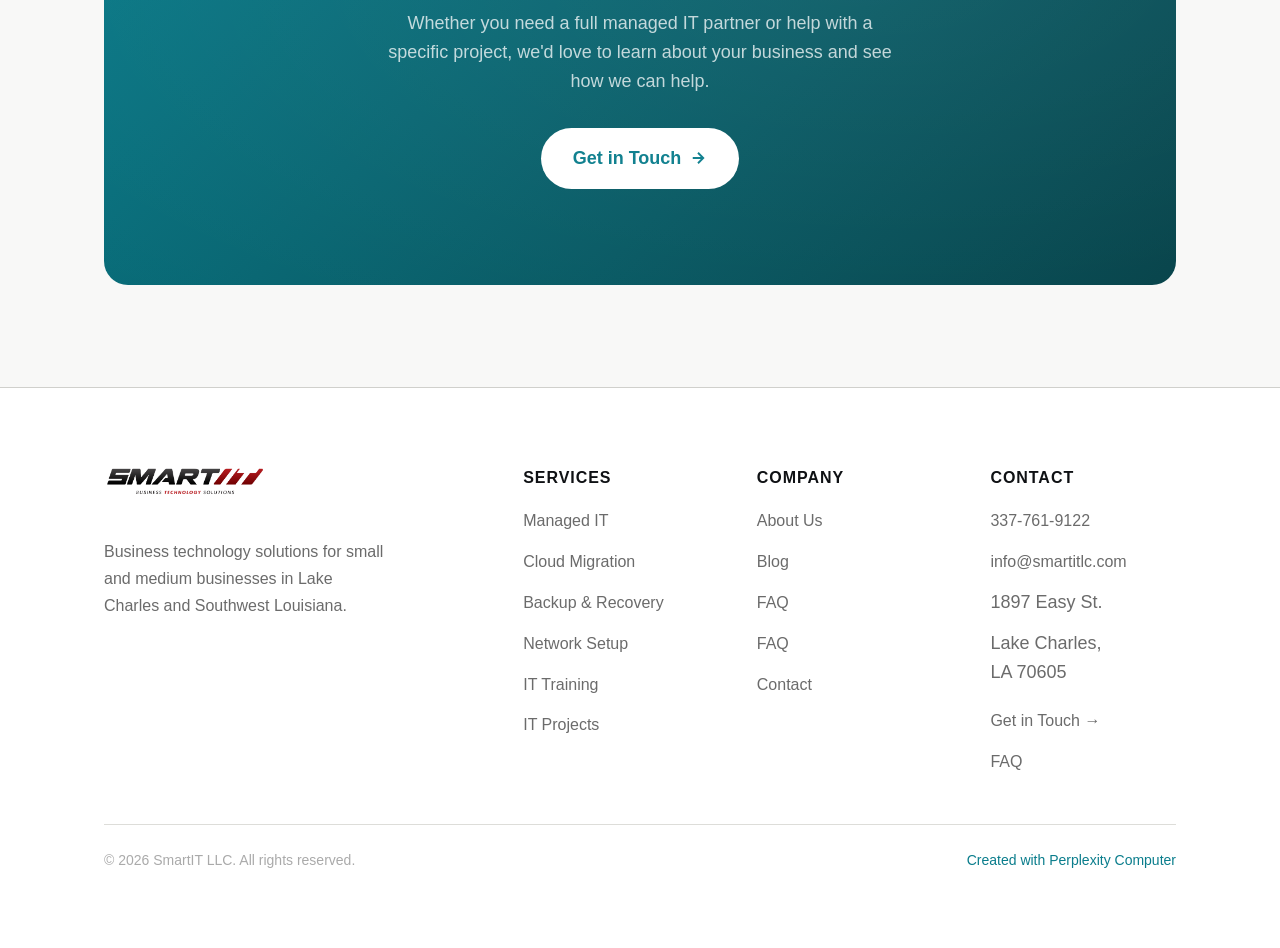
==== commit 5fe35375: "Update about.html" ====
--- a/about.html
+++ b/about.html
@@ -267,7 +267,7 @@
         </div>
         <div style="padding: var(--space-5);">
           <div style="font-family: var(--font-display); font-weight: 700; color: var(--color-text); font-size: var(--text-base);">James Kennedy</div>
-          <div style="font-size: var(--text-xs); color: var(--color-primary); font-weight: 600; margin-top: 4px;">Tier 3 Sys Admin</div>
+          <div style="font-size: var(--text-xs); color: var(--color-primary); font-weight: 600; margin-top: 4px;">Tier 3 Sys Admin/Keeper of “Have You Tried Rebooting?”</div>
         </div>
       </div>
       <div class="fade-in" style="border-radius: var(--radius-2xl); overflow: hidden; border: 1px solid var(--color-border); background: var(--color-surface);">
@@ -276,7 +276,7 @@
         </div>
         <div style="padding: var(--space-5);">
           <div style="font-family: var(--font-display); font-weight: 700; color: var(--color-text); font-size: var(--text-base);">Conor English</div>
-          <div style="font-size: var(--text-xs); color: var(--color-primary); font-weight: 600; margin-top: 4px;">COO</div>
+          <div style="font-size: var(--text-xs); color: var(--color-primary); font-weight: 600; margin-top: 4px;">COO/Head of Keeping the Lights On</div>
         </div>
       </div>
       <div class="fade-in" style="border-radius: var(--radius-2xl); overflow: hidden; border: 1px solid var(--color-border); background: var(--color-surface);">
@@ -285,7 +285,7 @@
         </div>
         <div style="padding: var(--space-5);">
           <div style="font-family: var(--font-display); font-weight: 700; color: var(--color-text); font-size: var(--text-base);">Nick Hunt</div>
-          <div style="font-size: var(--text-xs); color: var(--color-primary); font-weight: 600; margin-top: 4px;">Project Manager</div>
+          <div style="font-size: var(--text-xs); color: var(--color-primary); font-weight: 600; margin-top: 4px;">Project Manager/Chief of “Is It Done Yet?”</div>
         </div>
       </div>
       <div class="fade-in" style="border-radius: var(--radius-2xl); overflow: hidden; border: 1px solid var(--color-border); background: var(--color-surface);">
@@ -294,7 +294,7 @@
         </div>
         <div style="padding: var(--space-5);">
           <div style="font-family: var(--font-display); font-weight: 700; color: var(--color-text); font-size: var(--text-base);">Clint Holt</div>
-          <div style="font-size: var(--text-xs); color: var(--color-primary); font-weight: 600; margin-top: 4px;">CEO</div>
+          <div style="font-size: var(--text-xs); color: var(--color-primary); font-weight: 600; margin-top: 4px;">CEO/Head of “Yes, We Can Do That”</div>
         </div>
       </div>
     </div>
